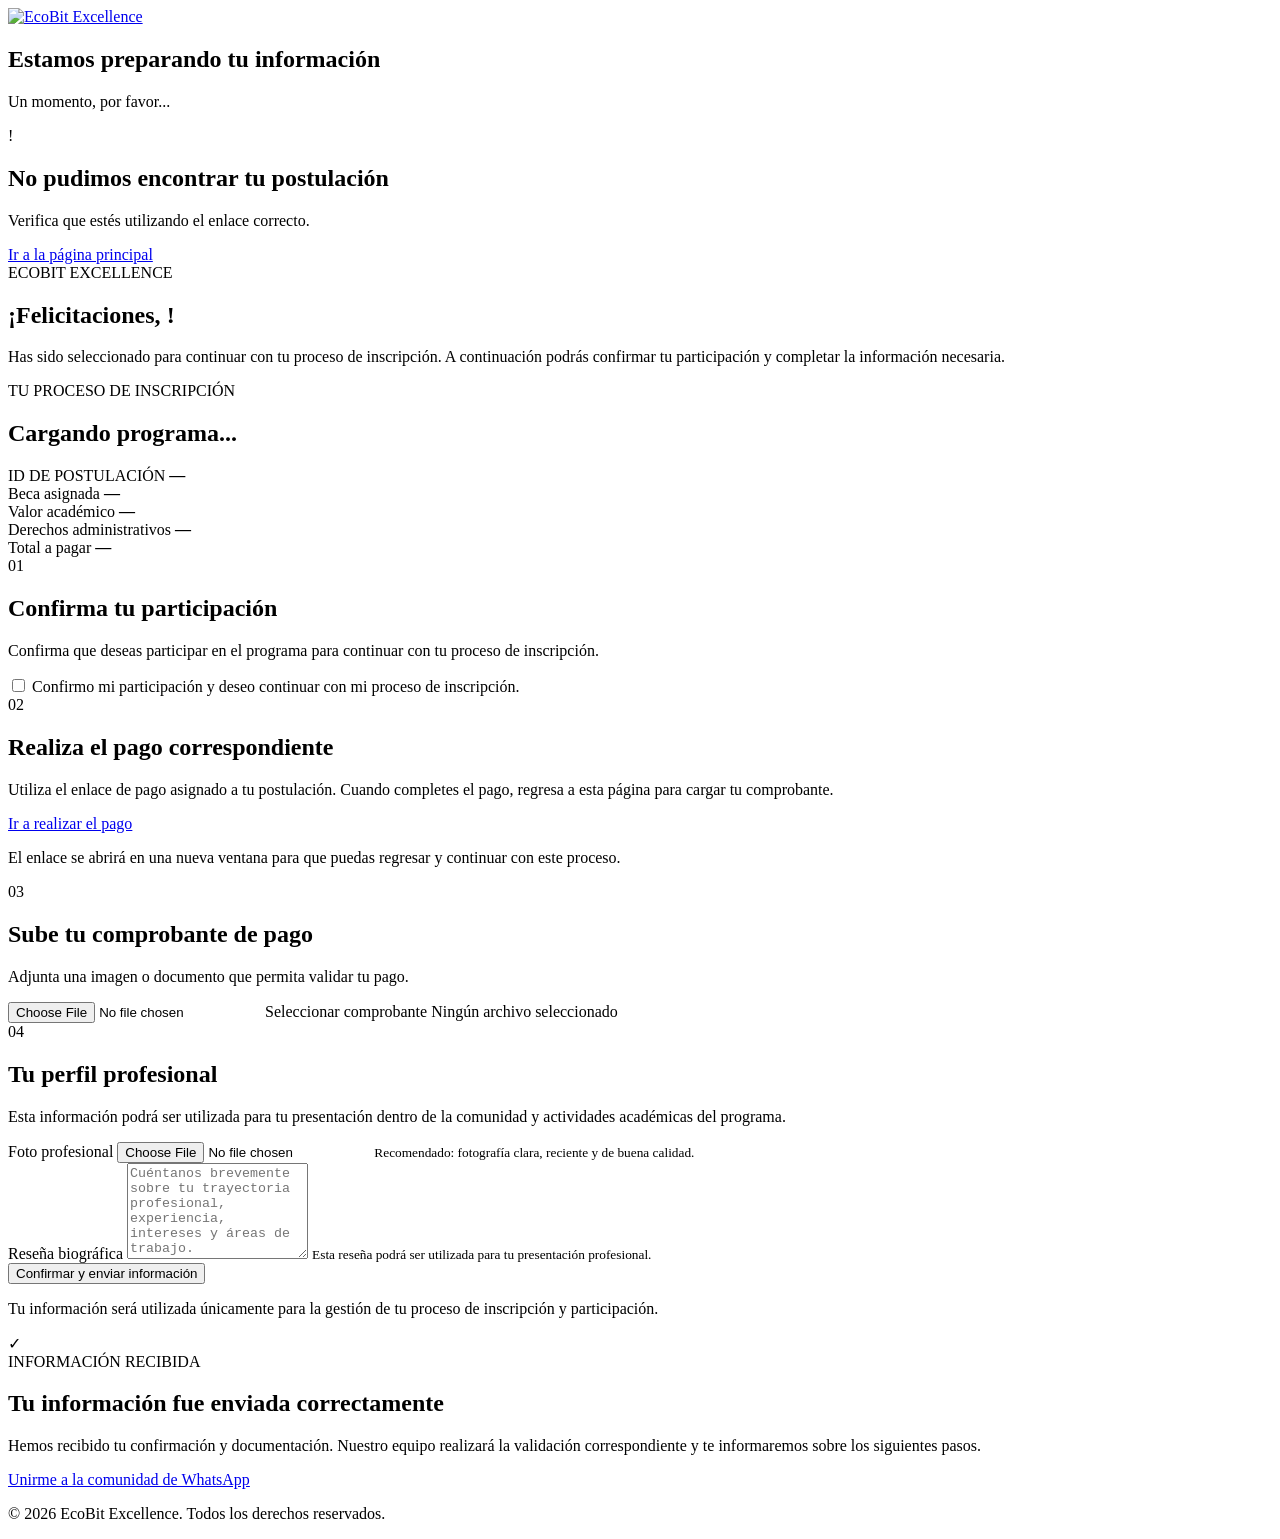
==== confirmar.html @ a83f8557 "Add files via upload" ====
<!DOCTYPE html>
<html lang="es">

<head>

  <meta charset="UTF-8">

  <meta
    name="viewport"
    content="width=device-width, initial-scale=1.0"
  >

  <title>
    Confirmación de participación | EcoBit Excellence
  </title>

  <meta
    name="description"
    content="Confirma tu participación y completa tu proceso de inscripción en EcoBit Excellence."
  >

  <!-- Fuente -->

  <link
    rel="preconnect"
    href="https://fonts.googleapis.com"
  >

  <link
    rel="preconnect"
    href="https://fonts.gstatic.com"
    crossorigin
  >

  <link
    href="https://fonts.googleapis.com/css2?family=Poppins:wght@400;500;600;700&display=swap"
    rel="stylesheet"
  >

  <!-- Estilos principales -->

  <link
    rel="stylesheet"
    href="styles.css"
  >

  <!-- Estilos específicos -->

  <link
    rel="stylesheet"
    href="confirmar.css"
  >

</head>


<body>


  <!-- =====================================================
       CONTENEDOR PRINCIPAL
       ===================================================== -->

  <main class="confirmation-page">


    <!-- ===================================================
         ENCABEZADO
         =================================================== -->

    <header class="confirmation-header">

      <a
        href="https://www.ecobit.eco"
        class="confirmation-logo"
        aria-label="EcoBit"
      >

        <img
          src="logo.png"
          alt="EcoBit Excellence"
        >

      </a>

    </header>


    <!-- ===================================================
         ESTADO DE CARGA
         =================================================== -->

    <section
      id="loadingState"
      class="confirmation-loading"
    >

      <div class="loading-spinner"></div>

      <h2>
        Estamos preparando tu información
      </h2>

      <p>
        Un momento, por favor...
      </p>

    </section>


    <!-- ===================================================
         ERROR
         =================================================== -->

    <section
      id="errorState"
      class="confirmation-error hidden"
    >

      <div class="confirmation-icon">
        !
      </div>

      <h1>
        No pudimos encontrar tu postulación
      </h1>

      <p id="errorMessage">
        Verifica que estés utilizando el enlace correcto.
      </p>

      <a
        href="index.html"
        class="primary-button"
      >
        Ir a la página principal
      </a>

    </section>


    <!-- ===================================================
         CONTENIDO PRINCIPAL
         =================================================== -->

    <section
      id="confirmationContent"
      class="confirmation-content hidden"
    >


      <!-- =================================================
           BIENVENIDA
           ================================================= -->

      <div class="confirmation-welcome">

        <span class="section-label">
          ECOBIT EXCELLENCE
        </span>

        <h1>
          ¡Felicitaciones,
          <span id="participantName"></span>!
        </h1>

        <p>
          Has sido seleccionado para continuar con tu proceso
          de inscripción. A continuación podrás confirmar tu
          participación y completar la información necesaria.
        </p>

      </div>


      <!-- =================================================
           RESUMEN DE POSTULACIÓN
           ================================================= -->

      <div class="application-summary">

        <div class="summary-header">

          <div>

            <span class="summary-label">
              TU PROCESO DE INSCRIPCIÓN
            </span>

            <h2 id="programName">
              Cargando programa...
            </h2>

          </div>

          <div class="application-id">

            <span>
              ID DE POSTULACIÓN
            </span>

            <strong id="applicationId">
              —
            </strong>

          </div>

        </div>


        <div class="summary-grid">


          <div class="summary-item">

            <span>
              Beca asignada
            </span>

            <strong id="scholarshipValue">
              —
            </strong>

          </div>


          <div class="summary-item">

            <span>
              Valor académico
            </span>

            <strong id="academicValue">
              —
            </strong>

          </div>


          <div class="summary-item">

            <span>
              Derechos administrativos
            </span>

            <strong id="administrativeValue">
              —
            </strong>

          </div>


          <div class="summary-item summary-total">

            <span>
              Total a pagar
            </span>

            <strong id="totalValue">
              —
            </strong>

          </div>


        </div>

      </div>


      <!-- =================================================
           FORMULARIO
           ================================================= -->

      <form
        id="confirmationForm"
        class="confirmation-form"
      >


        <!-- ===============================================
             PASO 1
             =============================================== -->

        <div class="form-section">

          <div class="form-section-number">
            01
          </div>

          <div class="form-section-content">

            <h2>
              Confirma tu participación
            </h2>

            <p>
              Confirma que deseas participar en el programa
              para continuar con tu proceso de inscripción.
            </p>


            <label
              class="confirmation-option"
            >

              <input
                type="checkbox"
                id="participationConfirmation"
                required
              >

              <span class="custom-checkbox"></span>

              <span>
                Confirmo mi participación y deseo continuar
                con mi proceso de inscripción.
              </span>

            </label>

          </div>

        </div>


        <!-- ===============================================
             PASO 2
             =============================================== -->

        <div class="form-section">

          <div class="form-section-number">
            02
          </div>

          <div class="form-section-content">

            <h2>
              Realiza el pago correspondiente
            </h2>

            <p>
              Utiliza el enlace de pago asignado a tu
              postulación. Cuando completes el pago,
              regresa a esta página para cargar tu comprobante.
            </p>


            <a
              id="paymentLink"
              href="#"
              target="_blank"
              rel="noopener noreferrer"
              class="payment-button"
            >

              Ir a realizar el pago

            </a>


            <p class="payment-note">

              El enlace se abrirá en una nueva ventana para
              que puedas regresar y continuar con este proceso.

            </p>

          </div>

        </div>


        <!-- ===============================================
             PASO 3
             =============================================== -->

        <div class="form-section">

          <div class="form-section-number">
            03
          </div>

          <div class="form-section-content">

            <h2>
              Sube tu comprobante de pago
            </h2>

            <p>
              Adjunta una imagen o documento que permita
              validar tu pago.
            </p>


            <div class="file-upload">

              <input
                type="file"
                id="paymentReceipt"
                accept="image/*,.pdf"
                required
              >

              <label
                for="paymentReceipt"
                class="file-upload-label"
              >

                <span class="file-upload-title">
                  Seleccionar comprobante
                </span>

                <span
                  id="paymentReceiptName"
                  class="file-upload-name"
                >
                  Ningún archivo seleccionado
                </span>

              </label>

            </div>

          </div>

        </div>


        <!-- ===============================================
             PASO 4
             =============================================== -->

        <div class="form-section">

          <div class="form-section-number">
            04
          </div>

          <div class="form-section-content">

            <h2>
              Tu perfil profesional
            </h2>

            <p>
              Esta información podrá ser utilizada para tu
              presentación dentro de la comunidad y actividades
              académicas del programa.
            </p>


            <div class="form-field">

              <label
                for="professionalPhoto"
              >
                Foto profesional
              </label>

              <input
                type="file"
                id="professionalPhoto"
                accept="image/*"
                required
              >

              <small>
                Recomendado: fotografía clara, reciente y de
                buena calidad.
              </small>

              <span
                id="professionalPhotoName"
                class="selected-file-name"
              ></span>

            </div>


            <div class="form-field">

              <label
                for="biography"
              >
                Reseña biográfica
              </label>

              <textarea
                id="biography"
                rows="6"
                required
                placeholder="Cuéntanos brevemente sobre tu trayectoria profesional, experiencia, intereses y áreas de trabajo."
              ></textarea>

              <small>
                Esta reseña podrá ser utilizada para tu
                presentación profesional.
              </small>

            </div>

          </div>

        </div>


        <!-- ===============================================
             ENVÍO
             =============================================== -->

        <div class="form-submit-container">

          <button
            type="submit"
            id="submitConfirmation"
            class="submit-confirmation-button"
          >

            Confirmar y enviar información

          </button>

          <p class="privacy-note">

            Tu información será utilizada únicamente para la
            gestión de tu proceso de inscripción y participación.

          </p>

        </div>


      </form>


    </section>


    <!-- ===================================================
         ÉXITO
         =================================================== -->

    <section
      id="successState"
      class="confirmation-success hidden"
    >

      <div class="success-icon">
        ✓
      </div>

      <span class="section-label">
        INFORMACIÓN RECIBIDA
      </span>

      <h1>
        Tu información fue enviada correctamente
      </h1>

      <p>
        Hemos recibido tu confirmación y documentación.
        Nuestro equipo realizará la validación correspondiente
        y te informaremos sobre los siguientes pasos.
      </p>

      <a
        href="https://chat.whatsapp.com/CbS6ZKrlASS0Yu7sxiPpBR"
        target="_blank"
        rel="noopener noreferrer"
        class="primary-button"
      >

        Unirme a la comunidad de WhatsApp

      </a>

    </section>


    <!-- ===================================================
         FOOTER
         =================================================== -->

    <footer class="confirmation-footer">

      <p>
        © 2026 EcoBit Excellence.
        Todos los derechos reservados.
      </p>

    </footer>


  </main>


  <!-- =====================================================
       JAVASCRIPT
       ===================================================== -->

  <script
    src="confirmacion.js"
  ></script>


</body>

</html>
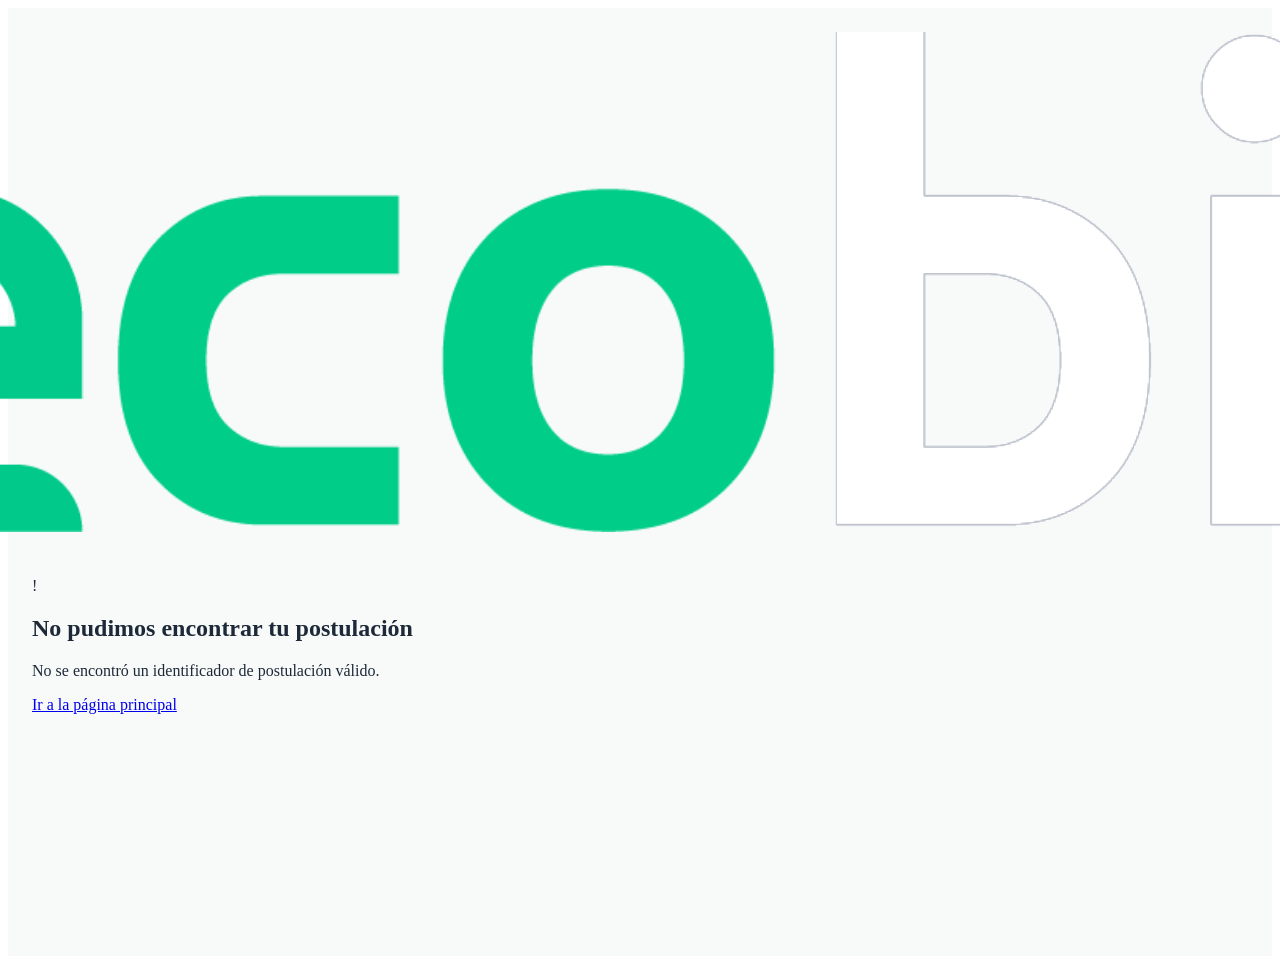
==== commit 8c95cd1e: "Add files via upload" ====
--- a/confirmar.html
+++ b/confirmar.html
@@ -2,6 +2,10 @@
 <html lang="es">
 
 <head>
+
+  <!-- =====================================================
+       CONFIGURACIÓN BÁSICA
+       ===================================================== -->
 
   <meta charset="UTF-8">
 
@@ -10,16 +14,19 @@
     content="width=device-width, initial-scale=1.0"
   >
 
-  <title>
-    Confirmación de participación | EcoBit Excellence
-  </title>
-
   <meta
     name="description"
-    content="Confirma tu participación y completa tu proceso de inscripción en EcoBit Excellence."
+    content="Confirmación de participación e inscripción en EcoBit Excellence."
   >
 
-  <!-- Fuente -->
+  <title>
+    Confirmación de inscripción | EcoBit Excellence
+  </title>
+
+
+  <!-- =====================================================
+       TIPOGRAFÍA
+       ===================================================== -->
 
   <link
     rel="preconnect"
@@ -33,22 +40,18 @@
   >
 
   <link
-    href="https://fonts.googleapis.com/css2?family=Poppins:wght@400;500;600;700&display=swap"
+    href="https://fonts.googleapis.com/css2?family=Poppins:wght@300;400;500;600;700&display=swap"
     rel="stylesheet"
   >
 
-  <!-- Estilos principales -->
+
+  <!-- =====================================================
+       CSS
+       ===================================================== -->
 
   <link
     rel="stylesheet"
-    href="styles.css"
-  >
-
-  <!-- Estilos específicos -->
-
-  <link
-    rel="stylesheet"
-    href="confirmar.css"
+    href="css/confirmar.css"
   >
 
 </head>
@@ -65,25 +68,27 @@
 
 
     <!-- ===================================================
-         ENCABEZADO
+         HEADER
          =================================================== -->
 
     <header class="confirmation-header">
 
       <a
         href="https://www.ecobit.eco"
-        class="confirmation-logo"
-        aria-label="EcoBit"
+        class="brand"
+        aria-label="EcoBit Excellence"
       >
 
         <img
-          src="logo.png"
+          src="assets/logo.png"
           alt="EcoBit Excellence"
+          class="brand-logo"
         >
 
       </a>
 
     </header>
+
 
 
     <!-- ===================================================
@@ -92,14 +97,14 @@
 
     <section
       id="loadingState"
-      class="confirmation-loading"
+      class="state-container loading-state"
     >
 
-      <div class="loading-spinner"></div>
-
-      <h2>
+      <div class="loader"></div>
+
+      <h1>
         Estamos preparando tu información
-      </h2>
+      </h1>
 
       <p>
         Un momento, por favor...
@@ -108,16 +113,17 @@
     </section>
 
 
+
     <!-- ===================================================
-         ERROR
+         ESTADO DE ERROR
          =================================================== -->
 
     <section
       id="errorState"
-      class="confirmation-error hidden"
+      class="state-container error-state hidden"
     >
 
-      <div class="confirmation-icon">
+      <div class="state-icon">
         !
       </div>
 
@@ -131,12 +137,13 @@
 
       <a
         href="index.html"
-        class="primary-button"
+        class="secondary-button"
       >
         Ir a la página principal
       </a>
 
     </section>
+
 
 
     <!-- ===================================================
@@ -149,19 +156,19 @@
     >
 
 
-      <!-- =================================================
-           BIENVENIDA
-           ================================================= -->
-
-      <div class="confirmation-welcome">
-
-        <span class="section-label">
+      <!-- ===============================================
+           INTRODUCCIÓN
+           =============================================== -->
+
+      <div class="confirmation-intro">
+
+        <span class="eyebrow">
           ECOBIT EXCELLENCE
         </span>
 
         <h1>
           ¡Felicitaciones,
-          <span id="participantName"></span>!
+          <span id="participantName">participante</span>!
         </h1>
 
         <p>
@@ -173,17 +180,25 @@
       </div>
 
 
-      <!-- =================================================
-           RESUMEN DE POSTULACIÓN
-           ================================================= -->
-
-      <div class="application-summary">
-
-        <div class="summary-header">
-
-          <div>
-
-            <span class="summary-label">
+
+      <!-- ===============================================
+           CONTENEDOR DE DOS COLUMNAS
+           =============================================== -->
+
+      <div class="confirmation-layout">
+
+
+        <!-- =============================================
+             COLUMNA IZQUIERDA
+             RESUMEN
+             ============================================= -->
+
+        <aside class="application-summary">
+
+
+          <div class="summary-header">
+
+            <span class="eyebrow">
               TU PROCESO DE INSCRIPCIÓN
             </span>
 
@@ -193,157 +208,95 @@
 
           </div>
 
-          <div class="application-id">
-
-            <span>
-              ID DE POSTULACIÓN
-            </span>
-
-            <strong id="applicationId">
-              —
-            </strong>
+
+          <!-- ===========================================
+               INFORMACIÓN DE POSTULACIÓN
+               =========================================== -->
+
+          <div class="summary-card">
+
+
+            <div class="summary-row">
+
+              <span>
+                ID DE POSTULACIÓN
+              </span>
+
+              <strong id="applicationId">
+                —
+              </strong>
+
+            </div>
+
+
+            <div class="summary-row">
+
+              <span>
+                Beca asignada
+              </span>
+
+              <strong id="scholarshipValue">
+                —
+              </strong>
+
+            </div>
+
+
+            <div class="summary-row">
+
+              <span>
+                Valor académico
+              </span>
+
+              <strong id="academicValue">
+                —
+              </strong>
+
+            </div>
+
+
+            <div class="summary-row">
+
+              <span>
+                Derechos administrativos
+              </span>
+
+              <strong id="administrativeValue">
+                —
+              </strong>
+
+            </div>
+
+
+            <div class="summary-divider"></div>
+
+
+            <div class="summary-total">
+
+              <span>
+                Total a pagar
+              </span>
+
+              <strong id="totalValue">
+                —
+              </strong>
+
+            </div>
+
 
           </div>
 
-        </div>
-
-
-        <div class="summary-grid">
-
-
-          <div class="summary-item">
-
-            <span>
-              Beca asignada
-            </span>
-
-            <strong id="scholarshipValue">
-              —
-            </strong>
-
-          </div>
-
-
-          <div class="summary-item">
-
-            <span>
-              Valor académico
-            </span>
-
-            <strong id="academicValue">
-              —
-            </strong>
-
-          </div>
-
-
-          <div class="summary-item">
-
-            <span>
-              Derechos administrativos
-            </span>
-
-            <strong id="administrativeValue">
-              —
-            </strong>
-
-          </div>
-
-
-          <div class="summary-item summary-total">
-
-            <span>
-              Total a pagar
-            </span>
-
-            <strong id="totalValue">
-              —
-            </strong>
-
-          </div>
-
-
-        </div>
-
-      </div>
-
-
-      <!-- =================================================
-           FORMULARIO
-           ================================================= -->
-
-      <form
-        id="confirmationForm"
-        class="confirmation-form"
-      >
-
-
-        <!-- ===============================================
-             PASO 1
-             =============================================== -->
-
-        <div class="form-section">
-
-          <div class="form-section-number">
-            01
-          </div>
-
-          <div class="form-section-content">
-
-            <h2>
-              Confirma tu participación
-            </h2>
+
+
+          <!-- ===========================================
+               BOTÓN DE PAGO
+               =========================================== -->
+
+          <div class="payment-section">
 
             <p>
-              Confirma que deseas participar en el programa
-              para continuar con tu proceso de inscripción.
-            </p>
-
-
-            <label
-              class="confirmation-option"
-            >
-
-              <input
-                type="checkbox"
-                id="participationConfirmation"
-                required
-              >
-
-              <span class="custom-checkbox"></span>
-
-              <span>
-                Confirmo mi participación y deseo continuar
-                con mi proceso de inscripción.
-              </span>
-
-            </label>
-
-          </div>
-
-        </div>
-
-
-        <!-- ===============================================
-             PASO 2
-             =============================================== -->
-
-        <div class="form-section">
-
-          <div class="form-section-number">
-            02
-          </div>
-
-          <div class="form-section-content">
-
-            <h2>
-              Realiza el pago correspondiente
-            </h2>
-
-            <p>
-              Utiliza el enlace de pago asignado a tu
-              postulación. Cuando completes el pago,
-              regresa a esta página para cargar tu comprobante.
+              Para continuar con tu inscripción, realiza el pago
+              correspondiente a través del enlace seguro.
             </p>
 
 
@@ -355,254 +308,398 @@
               class="payment-button"
             >
 
-              Ir a realizar el pago
+              Realizar pago
+
+              <span>
+                →
+              </span>
 
             </a>
 
 
-            <p class="payment-note">
-
-              El enlace se abrirá en una nueva ventana para
-              que puedas regresar y continuar con este proceso.
-
+            <small>
+              Después de realizar el pago, regresa a esta página
+              para adjuntar tu comprobante.
+            </small>
+
+          </div>
+
+
+        </aside>
+
+
+
+        <!-- =============================================
+             COLUMNA DERECHA
+             FORMULARIO
+             ============================================= -->
+
+        <section class="confirmation-form-container">
+
+
+          <div class="form-header">
+
+            <span class="eyebrow">
+              CONFIRMACIÓN DE PARTICIPACIÓN
+            </span>
+
+            <h2>
+              Completa tu inscripción
+            </h2>
+
+            <p>
+              Confirma tu participación y proporciona la
+              información necesaria para completar tu registro.
             </p>
 
           </div>
 
-        </div>
-
-
-        <!-- ===============================================
-             PASO 3
-             =============================================== -->
-
-        <div class="form-section">
-
-          <div class="form-section-number">
-            03
-          </div>
-
-          <div class="form-section-content">
-
-            <h2>
-              Sube tu comprobante de pago
-            </h2>
-
-            <p>
-              Adjunta una imagen o documento que permita
-              validar tu pago.
-            </p>
-
-
-            <div class="file-upload">
-
-              <input
-                type="file"
-                id="paymentReceipt"
-                accept="image/*,.pdf"
-                required
-              >
+
+
+          <!-- ===========================================
+               FORMULARIO
+               =========================================== -->
+
+          <form
+            id="confirmationForm"
+            class="confirmation-form"
+          >
+
+
+            <!-- =========================================
+                 CONFIRMACIÓN
+                 ========================================= -->
+
+            <div class="form-section">
+
+              <h3>
+                01. Confirma tu participación
+              </h3>
+
+
+              <label class="checkbox-container">
+
+                <input
+                  type="checkbox"
+                  id="participationConfirmation"
+                  required
+                >
+
+                <span class="checkbox-text">
+
+                  Confirmo mi participación en el programa
+                  seleccionado y acepto continuar con el proceso
+                  de inscripción.
+
+                </span>
+
+              </label>
+
+            </div>
+
+
+
+            <!-- =========================================
+                 COMPROBANTE
+                 ========================================= -->
+
+            <div class="form-section">
+
+              <h3>
+                02. Adjunta tu comprobante de pago
+              </h3>
+
+              <p class="field-description">
+
+                Sube una imagen o documento que permita verificar
+                tu pago.
+
+              </p>
+
 
               <label
                 for="paymentReceipt"
-                class="file-upload-label"
+                class="upload-area"
               >
 
-                <span class="file-upload-title">
-                  Seleccionar comprobante
-                </span>
-
-                <span
-                  id="paymentReceiptName"
-                  class="file-upload-name"
+                <input
+                  type="file"
+                  id="paymentReceipt"
+                  name="paymentReceipt"
+                  accept=".jpg,.jpeg,.png,.pdf"
+                  hidden
+                  required
                 >
-                  Ningún archivo seleccionado
-                </span>
+
+
+                <div class="upload-icon">
+                  ↑
+                </div>
+
+
+                <div class="upload-text">
+
+                  <strong>
+                    Seleccionar comprobante
+                  </strong>
+
+                  <span>
+                    JPG, PNG o PDF · Máximo 5 MB
+                  </span>
+
+                </div>
 
               </label>
 
-            </div>
-
-          </div>
-
-        </div>
-
-
-        <!-- ===============================================
-             PASO 4
-             =============================================== -->
-
-        <div class="form-section">
-
-          <div class="form-section-number">
-            04
-          </div>
-
-          <div class="form-section-content">
-
-            <h2>
-              Tu perfil profesional
-            </h2>
-
-            <p>
-              Esta información podrá ser utilizada para tu
-              presentación dentro de la comunidad y actividades
-              académicas del programa.
-            </p>
-
-
-            <div class="form-field">
+
+              <div
+                id="paymentReceiptName"
+                class="selected-file"
+              >
+                Ningún archivo seleccionado
+              </div>
+
+
+            </div>
+
+
+
+            <!-- =========================================
+                 FOTO PROFESIONAL
+                 ========================================= -->
+
+            <div class="form-section">
+
+              <h3>
+                03. Tu foto profesional
+              </h3>
+
+              <p class="field-description">
+
+                Esta fotografía podrá ser utilizada para fines
+                académicos, institucionales y de presentación
+                dentro de la comunidad EcoBit Excellence.
+
+              </p>
+
 
               <label
                 for="professionalPhoto"
+                class="upload-area"
               >
-                Foto profesional
+
+                <input
+                  type="file"
+                  id="professionalPhoto"
+                  name="professionalPhoto"
+                  accept=".jpg,.jpeg,.png"
+                  hidden
+                  required
+                >
+
+
+                <div class="upload-icon">
+                  ↑
+                </div>
+
+
+                <div class="upload-text">
+
+                  <strong>
+                    Seleccionar fotografía
+                  </strong>
+
+                  <span>
+                    JPG o PNG · Máximo 5 MB
+                  </span>
+
+                </div>
+
               </label>
 
-              <input
-                type="file"
-                id="professionalPhoto"
-                accept="image/*"
-                required
+
+              <div
+                id="professionalPhotoName"
+                class="selected-file"
               >
-
-              <small>
-                Recomendado: fotografía clara, reciente y de
-                buena calidad.
-              </small>
-
-              <span
-                id="professionalPhotoName"
-                class="selected-file-name"
-              ></span>
-
-            </div>
-
-
-            <div class="form-field">
-
-              <label
-                for="biography"
-              >
-                Reseña biográfica
-              </label>
+                Ningún archivo seleccionado
+              </div>
+
+
+            </div>
+
+
+
+            <!-- =========================================
+                 RESEÑA BIOGRÁFICA
+                 ========================================= -->
+
+            <div class="form-section">
+
+              <h3>
+                04. Reseña profesional
+              </h3>
+
+              <p class="field-description">
+
+                Cuéntanos brevemente sobre tu experiencia,
+                profesión, organización o área de especialización.
+
+              </p>
+
 
               <textarea
                 id="biography"
+                name="biography"
                 rows="6"
+                maxlength="1000"
+                placeholder="Escribe una breve reseña profesional sobre ti..."
                 required
-                placeholder="Cuéntanos brevemente sobre tu trayectoria profesional, experiencia, intereses y áreas de trabajo."
               ></textarea>
 
-              <small>
-                Esta reseña podrá ser utilizada para tu
-                presentación profesional.
-              </small>
-
-            </div>
-
-          </div>
-
-        </div>
-
-
-        <!-- ===============================================
-             ENVÍO
-             =============================================== -->
-
-        <div class="form-submit-container">
-
-          <button
-            type="submit"
-            id="submitConfirmation"
-            class="submit-confirmation-button"
-          >
-
-            Confirmar y enviar información
-
-          </button>
-
-          <p class="privacy-note">
-
-            Tu información será utilizada únicamente para la
-            gestión de tu proceso de inscripción y participación.
-
-          </p>
-
-        </div>
-
-
-      </form>
+
+              <div class="field-note">
+
+                Máximo 1,000 caracteres.
+
+              </div>
+
+            </div>
+
+
+
+            <!-- =========================================
+                 INFORMACIÓN FINAL
+                 ========================================= -->
+
+            <div class="form-notice">
+
+              <strong>
+                Importante:
+              </strong>
+
+              Tu inscripción será revisada por el equipo de
+              EcoBit Excellence. La validación del pago y de la
+              información proporcionada permitirá completar tu
+              proceso de inscripción.
+
+            </div>
+
+
+
+            <!-- =========================================
+                 BOTÓN
+                 ========================================= -->
+
+            <button
+              type="submit"
+              id="submitConfirmation"
+              class="submit-button"
+            >
+
+              Confirmar y enviar información
+
+              <span>
+                →
+              </span>
+
+            </button>
+
+
+          </form>
+
+
+        </section>
+
+
+      </div>
 
 
     </section>
 
 
+
     <!-- ===================================================
-         ÉXITO
+         ESTADO DE ÉXITO
          =================================================== -->
 
     <section
       id="successState"
-      class="confirmation-success hidden"
+      class="state-container success-state hidden"
     >
 
       <div class="success-icon">
         ✓
       </div>
 
-      <span class="section-label">
-        INFORMACIÓN RECIBIDA
+
+      <span class="eyebrow">
+        INFORMACIÓN ENVIADA
       </span>
 
+
       <h1>
-        Tu información fue enviada correctamente
+        ¡Tu información fue registrada correctamente!
       </h1>
 
+
       <p>
-        Hemos recibido tu confirmación y documentación.
-        Nuestro equipo realizará la validación correspondiente
-        y te informaremos sobre los siguientes pasos.
+        Hemos recibido la confirmación de tu participación y la
+        documentación proporcionada. Nuestro equipo revisará la
+        información para continuar con tu proceso de inscripción.
       </p>
 
+
+      <div class="success-card">
+
+        <strong>
+          ¿Qué sigue ahora?
+        </strong>
+
+        <p>
+          Recibirás las siguientes indicaciones y novedades a través
+          de los canales oficiales de EcoBit Excellence.
+        </p>
+
+      </div>
+
+
       <a
-        href="https://chat.whatsapp.com/CbS6ZKrlASS0Yu7sxiPpBR"
+        href="https://chat.whatsapp.com/BKxMxBVq8MGIRpz6i7xURI"
         target="_blank"
         rel="noopener noreferrer"
-        class="primary-button"
+        class="whatsapp-button"
       >
 
         Unirme a la comunidad de WhatsApp
 
+        <span>
+          →
+        </span>
+
       </a>
 
+
+      <a
+        href="https://www.ecobit.eco"
+        class="back-home"
+      >
+        Volver a EcoBit
+      </a>
+
+
     </section>
 
 
-    <!-- ===================================================
-         FOOTER
-         =================================================== -->
-
-    <footer class="confirmation-footer">
-
-      <p>
-        © 2026 EcoBit Excellence.
-        Todos los derechos reservados.
-      </p>
-
-    </footer>
-
-
   </main>
+
 
 
   <!-- =====================================================
        JAVASCRIPT
        ===================================================== -->
 
-  <script
-    src="confirmacion.js"
-  ></script>
+  <script src="js/confirmar.js"></script>
 
 
 </body>
--- a/css/confirmar.css
+++ b/css/confirmar.css
@@ -0,0 +1,1426 @@
+/* =========================================================
+   CONFIRMACIÓN DE PARTICIPACIÓN
+   ========================================================= */
+
+
+/* =========================================================
+   VARIABLES
+   ========================================================= */
+
+:root {
+
+  --confirmation-primary: #0b6b4f;
+  --confirmation-primary-dark: #07503b;
+
+  --confirmation-text: #1d2939;
+  --confirmation-text-light: #667085;
+
+  --confirmation-border: #e4e7ec;
+
+  --confirmation-background: #f7faf8;
+
+  --confirmation-white: #ffffff;
+
+  --confirmation-success: #16a34a;
+
+}
+
+
+/* =========================================================
+   CONFIGURACIÓN GENERAL
+   ========================================================= */
+
+.confirmation-page {
+
+  min-height: 100vh;
+
+  background:
+    var(--confirmation-background);
+
+  color:
+    var(--confirmation-text);
+
+  padding:
+    24px;
+
+}
+
+
+/* =========================================================
+   HEADER
+   ========================================================= */
+
+.confirmation-header {
+
+  width: 100%;
+
+  max-width: 980px;
+
+  margin:
+    0 auto 40px;
+
+  display:
+    flex;
+
+  align-items:
+    center;
+
+  justify-content:
+    center;
+
+}
+
+
+.confirmation-logo {
+
+  display:
+    inline-flex;
+
+  align-items:
+    center;
+
+  justify-content:
+    center;
+
+}
+
+
+.confirmation-logo img {
+
+  width: 170px;
+
+  height: auto;
+
+  display:
+    block;
+
+}
+
+
+/* =========================================================
+   ESTADO DE CARGA
+   ========================================================= */
+
+.confirmation-loading {
+
+  width: 100%;
+
+  max-width: 560px;
+
+  margin:
+    80px auto;
+
+  padding:
+    50px 30px;
+
+  background:
+    var(--confirmation-white);
+
+  border:
+    1px solid
+    var(--confirmation-border);
+
+  border-radius:
+    24px;
+
+  text-align:
+    center;
+
+  box-shadow:
+    0 20px 60px
+    rgba(16, 24, 40, 0.08);
+
+}
+
+
+.confirmation-loading h2 {
+
+  margin:
+    24px 0 8px;
+
+  font-size:
+    1.3rem;
+
+}
+
+
+.confirmation-loading p {
+
+  margin: 0;
+
+  color:
+    var(--confirmation-text-light);
+
+}
+
+
+.loading-spinner {
+
+  width: 42px;
+
+  height: 42px;
+
+  margin:
+    0 auto;
+
+  border:
+    4px solid #e8efec;
+
+  border-top-color:
+    var(--confirmation-primary);
+
+  border-radius:
+    50%;
+
+  animation:
+    spin 0.8s linear infinite;
+
+}
+
+
+@keyframes spin {
+
+  to {
+
+    transform:
+      rotate(360deg);
+
+  }
+
+}
+
+
+/* =========================================================
+   UTILIDAD
+   ========================================================= */
+
+.hidden {
+
+  display:
+    none !important;
+
+}
+
+
+/* =========================================================
+   CONTENIDO PRINCIPAL
+   ========================================================= */
+
+.confirmation-content {
+
+  width: 100%;
+
+  max-width: 980px;
+
+  margin:
+    0 auto;
+
+}
+
+
+/* =========================================================
+   BIENVENIDA
+   ========================================================= */
+
+.confirmation-welcome {
+
+  text-align:
+    center;
+
+  max-width:
+    760px;
+
+  margin:
+    0 auto 42px;
+
+}
+
+
+.section-label {
+
+  display:
+    inline-block;
+
+  margin-bottom:
+    14px;
+
+  font-size:
+    0.72rem;
+
+  font-weight:
+    700;
+
+  letter-spacing:
+    0.12em;
+
+  color:
+    var(--confirmation-primary);
+
+}
+
+
+.confirmation-welcome h1 {
+
+  margin:
+    0 0 16px;
+
+  font-size:
+    clamp(2rem, 5vw, 3.2rem);
+
+  line-height:
+    1.15;
+
+  letter-spacing:
+    -0.03em;
+
+}
+
+
+.confirmation-welcome h1 span {
+
+  color:
+    var(--confirmation-primary);
+
+}
+
+
+.confirmation-welcome p {
+
+  margin: 0;
+
+  color:
+    var(--confirmation-text-light);
+
+  font-size:
+    1rem;
+
+  line-height:
+    1.7;
+
+}
+
+
+/* =========================================================
+   RESUMEN DE POSTULACIÓN
+   ========================================================= */
+
+.application-summary {
+
+  background:
+    var(--confirmation-white);
+
+  border:
+    1px solid
+    var(--confirmation-border);
+
+  border-radius:
+    22px;
+
+  padding:
+    32px;
+
+  margin-bottom:
+    24px;
+
+  box-shadow:
+    0 15px 40px
+    rgba(16, 24, 40, 0.05);
+
+}
+
+
+.summary-header {
+
+  display:
+    flex;
+
+  align-items:
+    flex-start;
+
+  justify-content:
+    space-between;
+
+  gap:
+    24px;
+
+  padding-bottom:
+    28px;
+
+  border-bottom:
+    1px solid
+    var(--confirmation-border);
+
+}
+
+
+.summary-label {
+
+  display:
+    block;
+
+  margin-bottom:
+    8px;
+
+  font-size:
+    0.72rem;
+
+  font-weight:
+    700;
+
+  letter-spacing:
+    0.08em;
+
+  color:
+    var(--confirmation-text-light);
+
+}
+
+
+.summary-header h2 {
+
+  margin: 0;
+
+  font-size:
+    1.35rem;
+
+  line-height:
+    1.4;
+
+}
+
+
+.application-id {
+
+  flex-shrink:
+    0;
+
+  padding:
+    12px 16px;
+
+  background:
+    #f0f7f4;
+
+  border-radius:
+    12px;
+
+  text-align:
+    right;
+
+}
+
+
+.application-id span {
+
+  display:
+    block;
+
+  font-size:
+    0.65rem;
+
+  font-weight:
+    700;
+
+  letter-spacing:
+    0.08em;
+
+  color:
+    var(--confirmation-text-light);
+
+}
+
+
+.application-id strong {
+
+  display:
+    block;
+
+  margin-top:
+    4px;
+
+  color:
+    var(--confirmation-primary);
+
+  font-size:
+    0.95rem;
+
+}
+
+
+/* =========================================================
+   GRID DEL RESUMEN
+   ========================================================= */
+
+.summary-grid {
+
+  display:
+    grid;
+
+  grid-template-columns:
+    repeat(4, 1fr);
+
+  gap:
+    16px;
+
+  padding-top:
+    26px;
+
+}
+
+
+.summary-item {
+
+  padding:
+    18px;
+
+  border-radius:
+    14px;
+
+  background:
+    #fafcfb;
+
+  border:
+    1px solid #eef2f0;
+
+}
+
+
+.summary-item span {
+
+  display:
+    block;
+
+  margin-bottom:
+    8px;
+
+  font-size:
+    0.75rem;
+
+  color:
+    var(--confirmation-text-light);
+
+}
+
+
+.summary-item strong {
+
+  display:
+    block;
+
+  font-size:
+    1.05rem;
+
+}
+
+
+.summary-total {
+
+  background:
+    #edf8f2;
+
+  border-color:
+    #d7eee1;
+
+}
+
+
+.summary-total strong {
+
+  color:
+    var(--confirmation-primary);
+
+  font-size:
+    1.2rem;
+
+}
+
+
+/* =========================================================
+   FORMULARIO
+   ========================================================= */
+
+.confirmation-form {
+
+  display:
+    flex;
+
+  flex-direction:
+    column;
+
+  gap:
+    20px;
+
+}
+
+
+.form-section {
+
+  display:
+    grid;
+
+  grid-template-columns:
+    72px 1fr;
+
+  gap:
+    24px;
+
+  padding:
+    32px;
+
+  background:
+    var(--confirmation-white);
+
+  border:
+    1px solid
+    var(--confirmation-border);
+
+  border-radius:
+    22px;
+
+}
+
+
+.form-section-number {
+
+  width:
+    52px;
+
+  height:
+    52px;
+
+  display:
+    flex;
+
+  align-items:
+    center;
+
+  justify-content:
+    center;
+
+  border-radius:
+    50%;
+
+  background:
+    #edf8f2;
+
+  color:
+    var(--confirmation-primary);
+
+  font-weight:
+    700;
+
+  font-size:
+    0.85rem;
+
+}
+
+
+.form-section-content h2 {
+
+  margin:
+    4px 0 10px;
+
+  font-size:
+    1.3rem;
+
+}
+
+
+.form-section-content > p {
+
+  margin:
+    0 0 24px;
+
+  color:
+    var(--confirmation-text-light);
+
+  line-height:
+    1.7;
+
+}
+
+
+/* =========================================================
+   CONFIRMACIÓN
+   ========================================================= */
+
+.confirmation-option {
+
+  display:
+    flex;
+
+  align-items:
+    flex-start;
+
+  gap:
+    14px;
+
+  padding:
+    18px;
+
+  border:
+    1px solid
+    var(--confirmation-border);
+
+  border-radius:
+    14px;
+
+  cursor:
+    pointer;
+
+  transition:
+    0.2s ease;
+
+}
+
+
+.confirmation-option:hover {
+
+  border-color:
+    var(--confirmation-primary);
+
+  background:
+    #f9fcfa;
+
+}
+
+
+.confirmation-option input {
+
+  width:
+    18px;
+
+  height:
+    18px;
+
+  margin-top:
+    2px;
+
+  accent-color:
+    var(--confirmation-primary);
+
+}
+
+
+/* =========================================================
+   BOTÓN DE PAGO
+   ========================================================= */
+
+.payment-button {
+
+  display:
+    inline-flex;
+
+  align-items:
+    center;
+
+  justify-content:
+    center;
+
+  min-height:
+    52px;
+
+  padding:
+    0 24px;
+
+  background:
+    var(--confirmation-primary);
+
+  color:
+    white;
+
+  text-decoration:
+    none;
+
+  font-weight:
+    600;
+
+  border-radius:
+    12px;
+
+  transition:
+    0.2s ease;
+
+}
+
+
+.payment-button:hover {
+
+  background:
+    var(--confirmation-primary-dark);
+
+  transform:
+    translateY(-1px);
+
+}
+
+
+.payment-note {
+
+  margin-top:
+    14px !important;
+
+  font-size:
+    0.8rem;
+
+  color:
+    var(--confirmation-text-light);
+
+}
+
+
+/* =========================================================
+   SUBIDA DE ARCHIVOS
+   ========================================================= */
+
+.file-upload input[type="file"] {
+
+  display:
+    none;
+
+}
+
+
+.file-upload-label {
+
+  display:
+    flex;
+
+  flex-direction:
+    column;
+
+  align-items:
+    center;
+
+  justify-content:
+    center;
+
+  gap:
+    8px;
+
+  min-height:
+    150px;
+
+  padding:
+    24px;
+
+  border:
+    2px dashed #cfd8d4;
+
+  border-radius:
+    16px;
+
+  cursor:
+    pointer;
+
+  text-align:
+    center;
+
+  transition:
+    0.2s ease;
+
+}
+
+
+.file-upload-label:hover {
+
+  border-color:
+    var(--confirmation-primary);
+
+  background:
+    #f8fcfa;
+
+}
+
+
+.file-upload-title {
+
+  font-weight:
+    600;
+
+  color:
+    var(--confirmation-primary);
+
+}
+
+
+.file-upload-name {
+
+  font-size:
+    0.8rem;
+
+  color:
+    var(--confirmation-text-light);
+
+  word-break:
+    break-word;
+
+}
+
+
+/* =========================================================
+   CAMPOS
+   ========================================================= */
+
+.form-field {
+
+  margin-top:
+    24px;
+
+}
+
+
+.form-field label {
+
+  display:
+    block;
+
+  margin-bottom:
+    10px;
+
+  font-weight:
+    600;
+
+}
+
+
+.form-field input[type="file"] {
+
+  width:
+    100%;
+
+  padding:
+    14px;
+
+  border:
+    1px solid
+    var(--confirmation-border);
+
+  border-radius:
+    10px;
+
+  background:
+    #fafcfb;
+
+}
+
+
+.form-field textarea {
+
+  width:
+    100%;
+
+  resize:
+    vertical;
+
+  padding:
+    14px;
+
+  border:
+    1px solid
+    var(--confirmation-border);
+
+  border-radius:
+    12px;
+
+  outline:
+    none;
+
+  font-family:
+    inherit;
+
+  font-size:
+    0.95rem;
+
+  line-height:
+    1.6;
+
+  transition:
+    0.2s ease;
+
+}
+
+
+.form-field textarea:focus {
+
+  border-color:
+    var(--confirmation-primary);
+
+  box-shadow:
+    0 0 0 4px
+    rgba(11, 107, 79, 0.08);
+
+}
+
+
+.form-field small {
+
+  display:
+    block;
+
+  margin-top:
+    8px;
+
+  color:
+    var(--confirmation-text-light);
+
+  line-height:
+    1.5;
+
+}
+
+
+.selected-file-name {
+
+  display:
+    block;
+
+  margin-top:
+    10px;
+
+  font-size:
+    0.8rem;
+
+  color:
+    var(--confirmation-primary);
+
+}
+
+
+/* =========================================================
+   ENVÍO
+   ========================================================= */
+
+.form-submit-container {
+
+  padding:
+    20px 0 10px;
+
+  text-align:
+    center;
+
+}
+
+
+.submit-confirmation-button {
+
+  width:
+    100%;
+
+  max-width:
+    460px;
+
+  min-height:
+    58px;
+
+  padding:
+    0 28px;
+
+  border:
+    none;
+
+  border-radius:
+    14px;
+
+  background:
+    var(--confirmation-primary);
+
+  color:
+    white;
+
+  font-family:
+    inherit;
+
+  font-size:
+    1rem;
+
+  font-weight:
+    600;
+
+  cursor:
+    pointer;
+
+  transition:
+    0.2s ease;
+
+}
+
+
+.submit-confirmation-button:hover {
+
+  background:
+    var(--confirmation-primary-dark);
+
+  transform:
+    translateY(-1px);
+
+}
+
+
+.submit-confirmation-button:disabled {
+
+  opacity:
+    0.65;
+
+  cursor:
+    not-allowed;
+
+  transform:
+    none;
+
+}
+
+
+.privacy-note {
+
+  max-width:
+    600px;
+
+  margin:
+    16px auto 0;
+
+  font-size:
+    0.78rem;
+
+  color:
+    var(--confirmation-text-light);
+
+  line-height:
+    1.5;
+
+}
+
+
+/* =========================================================
+   ESTADO DE ERROR
+   ========================================================= */
+
+.confirmation-error,
+.confirmation-success {
+
+  width:
+    100%;
+
+  max-width:
+    620px;
+
+  margin:
+    60px auto;
+
+  padding:
+    50px 32px;
+
+  background:
+    var(--confirmation-white);
+
+  border:
+    1px solid
+    var(--confirmation-border);
+
+  border-radius:
+    24px;
+
+  text-align:
+    center;
+
+  box-shadow:
+    0 20px 60px
+    rgba(16, 24, 40, 0.08);
+
+}
+
+
+.confirmation-error h1,
+.confirmation-success h1 {
+
+  margin:
+    14px 0;
+
+  font-size:
+    2rem;
+
+}
+
+
+.confirmation-error p,
+.confirmation-success p {
+
+  color:
+    var(--confirmation-text-light);
+
+  line-height:
+    1.7;
+
+}
+
+
+.confirmation-icon,
+.success-icon {
+
+  width:
+    60px;
+
+  height:
+    60px;
+
+  margin:
+    0 auto 20px;
+
+  display:
+    flex;
+
+  align-items:
+    center;
+
+  justify-content:
+    center;
+
+  border-radius:
+    50%;
+
+  font-size:
+    1.5rem;
+
+  font-weight:
+    700;
+
+}
+
+
+.confirmation-icon {
+
+  background:
+    #fff3f2;
+
+  color:
+    #d92d20;
+
+}
+
+
+.success-icon {
+
+  background:
+    #ecfdf3;
+
+  color:
+    var(--confirmation-success);
+
+}
+
+
+.primary-button {
+
+  display:
+    inline-flex;
+
+  align-items:
+    center;
+
+  justify-content:
+    center;
+
+  margin-top:
+    24px;
+
+  min-height:
+    52px;
+
+  padding:
+    0 24px;
+
+  background:
+    var(--confirmation-primary);
+
+  color:
+    white;
+
+  border-radius:
+    12px;
+
+  text-decoration:
+    none;
+
+  font-weight:
+    600;
+
+}
+
+
+/* =========================================================
+   FOOTER
+   ========================================================= */
+
+.confirmation-footer {
+
+  max-width:
+    980px;
+
+  margin:
+    60px auto 10px;
+
+  text-align:
+    center;
+
+  color:
+    var(--confirmation-text-light);
+
+  font-size:
+    0.78rem;
+
+}
+
+
+/* =========================================================
+   RESPONSIVE - TABLET
+   ========================================================= */
+
+@media (max-width: 850px) {
+
+  .summary-grid {
+
+    grid-template-columns:
+      repeat(2, 1fr);
+
+  }
+
+}
+
+
+/* =========================================================
+   RESPONSIVE - MOBILE
+   ========================================================= */
+
+@media (max-width: 640px) {
+
+  .confirmation-page {
+
+    padding:
+      16px;
+
+  }
+
+
+  .confirmation-header {
+
+    margin-bottom:
+      30px;
+
+  }
+
+
+  .confirmation-logo img {
+
+    width:
+      145px;
+
+  }
+
+
+  .confirmation-welcome {
+
+    margin-bottom:
+      30px;
+
+  }
+
+
+  .confirmation-welcome h1 {
+
+    font-size:
+      2rem;
+
+  }
+
+
+  .application-summary {
+
+    padding:
+      22px 18px;
+
+  }
+
+
+  .summary-header {
+
+    flex-direction:
+      column;
+
+    padding-bottom:
+      22px;
+
+  }
+
+
+  .application-id {
+
+    width:
+      100%;
+
+    text-align:
+      left;
+
+  }
+
+
+  .summary-grid {
+
+    grid-template-columns:
+      1fr;
+
+    padding-top:
+      18px;
+
+  }
+
+
+  .form-section {
+
+    grid-template-columns:
+      1fr;
+
+    gap:
+      16px;
+
+    padding:
+      24px 18px;
+
+  }
+
+
+  .form-section-number {
+
+    width:
+      44px;
+
+    height:
+      44px;
+
+  }
+
+
+  .payment-button {
+
+    width:
+      100%;
+
+  }
+
+
+  .confirmation-error,
+  .confirmation-success {
+
+    padding:
+      38px 22px;
+
+  }
+
+
+  .confirmation-error h1,
+  .confirmation-success h1 {
+
+    font-size:
+      1.65rem;
+
+  }
+
+}
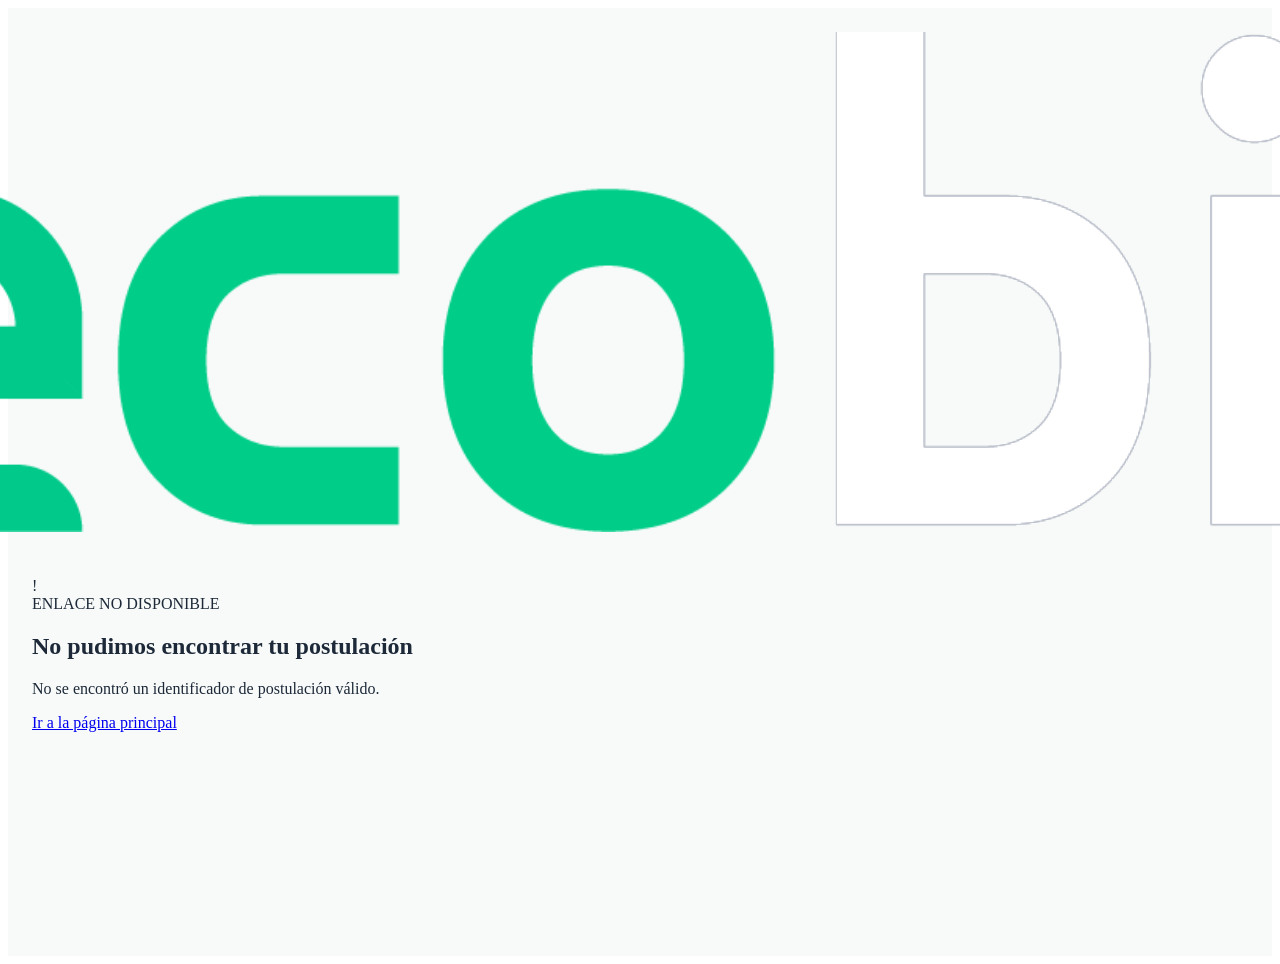
==== commit 3e7d841e: "Add files via upload" ====
--- a/confirmar.html
+++ b/confirmar.html
@@ -2,10 +2,6 @@
 <html lang="es">
 
 <head>
-
-  <!-- =====================================================
-       CONFIGURACIÓN BÁSICA
-       ===================================================== -->
 
   <meta charset="UTF-8">
 
@@ -24,9 +20,7 @@
   </title>
 
 
-  <!-- =====================================================
-       TIPOGRAFÍA
-       ===================================================== -->
+  <!-- TIPOGRAFÍA -->
 
   <link
     rel="preconnect"
@@ -45,9 +39,7 @@
   >
 
 
-  <!-- =====================================================
-       CSS
-       ===================================================== -->
+  <!-- CSS -->
 
   <link
     rel="stylesheet"
@@ -59,10 +51,6 @@
 
 <body>
 
-
-  <!-- =====================================================
-       CONTENEDOR PRINCIPAL
-       ===================================================== -->
 
   <main class="confirmation-page">
 
@@ -126,6 +114,10 @@
       <div class="state-icon">
         !
       </div>
+
+      <span class="eyebrow">
+        ENLACE NO DISPONIBLE
+      </span>
 
       <h1>
         No pudimos encontrar tu postulación
@@ -156,11 +148,11 @@
     >
 
 
-      <!-- ===============================================
+      <!-- =================================================
            INTRODUCCIÓN
-           =============================================== -->
-
-      <div class="confirmation-intro">
+           ================================================= -->
+
+      <section class="confirmation-intro">
 
         <span class="eyebrow">
           ECOBIT EXCELLENCE
@@ -173,47 +165,57 @@
 
         <p>
           Has sido seleccionado para continuar con tu proceso
-          de inscripción. A continuación podrás confirmar tu
-          participación y completar la información necesaria.
+          de inscripción. Completa los siguientes pasos para
+          formalizar tu participación en EcoBit Excellence.
         </p>
 
-      </div>
-
-
-
-      <!-- ===============================================
-           CONTENEDOR DE DOS COLUMNAS
-           =============================================== -->
+      </section>
+
+
+
+      <!-- =================================================
+           LAYOUT PRINCIPAL
+           ================================================= -->
 
       <div class="confirmation-layout">
 
 
-        <!-- =============================================
+        <!-- ===============================================
              COLUMNA IZQUIERDA
              RESUMEN
-             ============================================= -->
+             =============================================== -->
 
         <aside class="application-summary">
 
 
-          <div class="summary-header">
-
-            <span class="eyebrow">
-              TU PROCESO DE INSCRIPCIÓN
+          <!-- PROGRAMA -->
+
+          <div class="program-card">
+
+            <span class="card-label">
+              TU PROGRAMA
             </span>
 
             <h2 id="programName">
               Cargando programa...
             </h2>
 
+            <p>
+              EcoBit Excellence es una experiencia internacional
+              de formación, innovación y acción climática.
+            </p>
+
           </div>
 
 
-          <!-- ===========================================
-               INFORMACIÓN DE POSTULACIÓN
-               =========================================== -->
+
+          <!-- INFORMACIÓN -->
 
           <div class="summary-card">
+
+            <h3>
+              Resumen de tu postulación
+            </h3>
 
 
             <div class="summary-row">
@@ -235,14 +237,37 @@
                 Beca asignada
               </span>
 
-              <strong id="scholarshipValue">
+              <strong
+                id="scholarshipValue"
+                class="scholarship-badge"
+              >
                 —
               </strong>
 
             </div>
 
-
-            <div class="summary-row">
+          </div>
+
+
+
+          <!-- INVERSIÓN -->
+
+          <div class="payment-summary">
+
+            <div class="payment-summary-header">
+
+              <span>
+                INVERSIÓN DEL PROGRAMA
+              </span>
+
+              <h3>
+                Resumen económico
+              </h3>
+
+            </div>
+
+
+            <div class="payment-row">
 
               <span>
                 Valor académico
@@ -255,7 +280,7 @@
             </div>
 
 
-            <div class="summary-row">
+            <div class="payment-row">
 
               <span>
                 Derechos administrativos
@@ -268,13 +293,10 @@
             </div>
 
 
-            <div class="summary-divider"></div>
-
-
-            <div class="summary-total">
+            <div class="payment-total">
 
               <span>
-                Total a pagar
+                TOTAL A PAGAR
               </span>
 
               <strong id="totalValue">
@@ -283,21 +305,30 @@
 
             </div>
 
-
           </div>
 
 
 
-          <!-- ===========================================
-               BOTÓN DE PAGO
-               =========================================== -->
-
-          <div class="payment-section">
-
-            <p>
-              Para continuar con tu inscripción, realiza el pago
-              correspondiente a través del enlace seguro.
-            </p>
+          <!-- PAGO -->
+
+          <div class="payment-action">
+
+            <div class="payment-action-icon">
+              $
+            </div>
+
+            <div>
+
+              <h3>
+                Realiza tu pago
+              </h3>
+
+              <p>
+                Completa el pago correspondiente antes de
+                continuar con el envío de tu información.
+              </p>
+
+            </div>
 
 
             <a
@@ -307,21 +338,10 @@
               rel="noopener noreferrer"
               class="payment-button"
             >
-
-              Realizar pago
-
-              <span>
-                →
-              </span>
-
+              REALIZAR PAGO
+              <span>→</span>
             </a>
 
-
-            <small>
-              Después de realizar el pago, regresa a esta página
-              para adjuntar tu comprobante.
-            </small>
-
           </div>
 
 
@@ -329,18 +349,18 @@
 
 
 
-        <!-- =============================================
+        <!-- ===============================================
              COLUMNA DERECHA
              FORMULARIO
-             ============================================= -->
-
-        <section class="confirmation-form-container">
+             =============================================== -->
+
+        <section class="form-container">
 
 
           <div class="form-header">
 
             <span class="eyebrow">
-              CONFIRMACIÓN DE PARTICIPACIÓN
+              PROCESO DE INSCRIPCIÓN
             </span>
 
             <h2>
@@ -348,17 +368,17 @@
             </h2>
 
             <p>
-              Confirma tu participación y proporciona la
-              información necesaria para completar tu registro.
+              Sigue los pasos a continuación para confirmar tu
+              participación y enviar la documentación requerida.
             </p>
 
           </div>
 
 
 
-          <!-- ===========================================
+          <!-- =============================================
                FORMULARIO
-               =========================================== -->
+               ============================================= -->
 
           <form
             id="confirmationForm"
@@ -366,15 +386,32 @@
           >
 
 
-            <!-- =========================================
-                 CONFIRMACIÓN
-                 ========================================= -->
+            <!-- ===========================================
+                 PASO 01
+                 =========================================== -->
 
             <div class="form-section">
 
-              <h3>
-                01. Confirma tu participación
-              </h3>
+              <div class="section-heading">
+
+                <div class="section-number">
+                  01
+                </div>
+
+                <div>
+
+                  <h3>
+                    Confirma tu participación
+                  </h3>
+
+                  <p>
+                    Confirma formalmente tu decisión de participar
+                    en el programa seleccionado.
+                  </p>
+
+                </div>
+
+              </div>
 
 
               <label class="checkbox-container">
@@ -385,6 +422,8 @@
                   required
                 >
 
+                <span class="custom-checkbox"></span>
+
                 <span class="checkbox-text">
 
                   Confirmo mi participación en el programa
@@ -399,22 +438,32 @@
 
 
 
-            <!-- =========================================
-                 COMPROBANTE
-                 ========================================= -->
+            <!-- ===========================================
+                 PASO 02
+                 =========================================== -->
 
             <div class="form-section">
 
-              <h3>
-                02. Adjunta tu comprobante de pago
-              </h3>
-
-              <p class="field-description">
-
-                Sube una imagen o documento que permita verificar
-                tu pago.
-
-              </p>
+              <div class="section-heading">
+
+                <div class="section-number">
+                  02
+                </div>
+
+                <div>
+
+                  <h3>
+                    Adjunta tu comprobante de pago
+                  </h3>
+
+                  <p>
+                    Después de realizar el pago, adjunta el
+                    comprobante para su validación.
+                  </p>
+
+                </div>
+
+              </div>
 
 
               <label
@@ -459,33 +508,42 @@
                 Ningún archivo seleccionado
               </div>
 
-
-            </div>
-
-
-
-            <!-- =========================================
-                 FOTO PROFESIONAL
-                 ========================================= -->
+            </div>
+
+
+
+            <!-- ===========================================
+                 PASO 03
+                 =========================================== -->
 
             <div class="form-section">
 
-              <h3>
-                03. Tu foto profesional
-              </h3>
-
-              <p class="field-description">
-
-                Esta fotografía podrá ser utilizada para fines
-                académicos, institucionales y de presentación
-                dentro de la comunidad EcoBit Excellence.
-
-              </p>
+              <div class="section-heading">
+
+                <div class="section-number">
+                  03
+                </div>
+
+                <div>
+
+                  <h3>
+                    Sube tu foto profesional
+                  </h3>
+
+                  <p>
+                    Esta fotografía podrá ser utilizada para fines
+                    académicos e institucionales dentro de la
+                    comunidad EcoBit Excellence.
+                  </p>
+
+                </div>
+
+              </div>
 
 
               <label
                 for="professionalPhoto"
-                class="upload-area"
+                class="upload-area photo-upload"
               >
 
                 <input
@@ -525,71 +583,83 @@
                 Ningún archivo seleccionado
               </div>
 
-
-            </div>
-
-
-
-            <!-- =========================================
-                 RESEÑA BIOGRÁFICA
-                 ========================================= -->
+            </div>
+
+
+
+            <!-- ===========================================
+                 PASO 04
+                 =========================================== -->
 
             <div class="form-section">
 
-              <h3>
-                04. Reseña profesional
-              </h3>
-
-              <p class="field-description">
-
-                Cuéntanos brevemente sobre tu experiencia,
-                profesión, organización o área de especialización.
-
-              </p>
+              <div class="section-heading">
+
+                <div class="section-number">
+                  04
+                </div>
+
+                <div>
+
+                  <h3>
+                    Cuéntanos sobre tu trayectoria
+                  </h3>
+
+                  <p>
+                    Escribe una breve reseña profesional sobre tu
+                    experiencia, formación o trabajo relacionado
+                    con tu trayectoria.
+                  </p>
+
+                </div>
+
+              </div>
 
 
               <textarea
                 id="biography"
                 name="biography"
-                rows="6"
-                maxlength="1000"
-                placeholder="Escribe una breve reseña profesional sobre ti..."
+                class="biography-field"
+                placeholder="Escribe aquí una breve reseña sobre tu trayectoria profesional..."
                 required
               ></textarea>
 
-
-              <div class="field-note">
-
-                Máximo 1,000 caracteres.
-
+            </div>
+
+
+
+            <!-- ===========================================
+                 INFORMACIÓN FINAL
+                 =========================================== -->
+
+            <div class="form-notice">
+
+              <div class="notice-icon">
+                i
               </div>
 
-            </div>
-
-
-
-            <!-- =========================================
-                 INFORMACIÓN FINAL
-                 ========================================= -->
-
-            <div class="form-notice">
-
-              <strong>
-                Importante:
-              </strong>
-
-              Tu inscripción será revisada por el equipo de
-              EcoBit Excellence. La validación del pago y de la
-              información proporcionada permitirá completar tu
-              proceso de inscripción.
-
-            </div>
-
-
-
-            <!-- =========================================
-                 BOTÓN
-                 ========================================= -->
+              <div>
+
+                <strong>
+                  Importante
+                </strong>
+
+                <p>
+                  Tu información será revisada por el equipo de
+                  EcoBit Excellence. La validación del pago y de
+                  los documentos permitirá completar oficialmente
+                  tu proceso de inscripción.
+                </p>
+
+              </div>
+
+            </div>
+
+
+
+            <!-- ===========================================
+                 BOTÓN FINAL
+                 =========================================== -->
 
             <button
               type="submit"
@@ -632,21 +702,18 @@
         ✓
       </div>
 
-
       <span class="eyebrow">
         INFORMACIÓN ENVIADA
       </span>
 
-
       <h1>
         ¡Tu información fue registrada correctamente!
       </h1>
 
-
       <p>
         Hemos recibido la confirmación de tu participación y la
-        documentación proporcionada. Nuestro equipo revisará la
-        información para continuar con tu proceso de inscripción.
+        documentación proporcionada. Nuestro equipo continuará
+        con la revisión de tu proceso de inscripción.
       </p>
 
 
@@ -657,8 +724,8 @@
         </strong>
 
         <p>
-          Recibirás las siguientes indicaciones y novedades a través
-          de los canales oficiales de EcoBit Excellence.
+          Recibirás las siguientes indicaciones y novedades a
+          través de los canales oficiales de EcoBit Excellence.
         </p>
 
       </div>
@@ -687,7 +754,6 @@
         Volver a EcoBit
       </a>
 
-
     </section>
 
 
@@ -695,9 +761,7 @@
 
 
 
-  <!-- =====================================================
-       JAVASCRIPT
-       ===================================================== -->
+  <!-- JAVASCRIPT -->
 
   <script src="js/confirmar.js"></script>
 
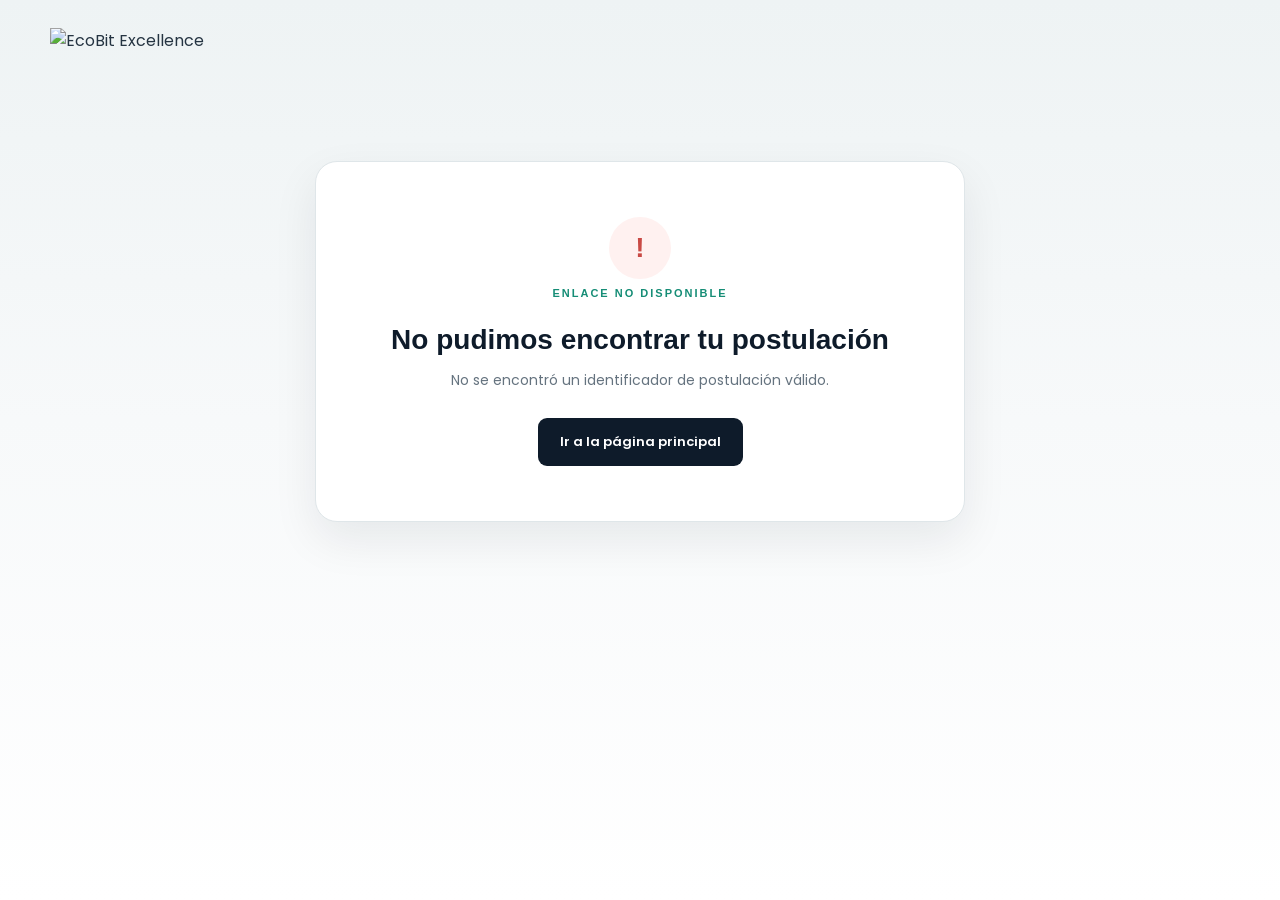
==== commit 1c3fabb3: "Update confirmar.html" ====
--- a/confirmar.html
+++ b/confirmar.html
@@ -15,6 +15,8 @@
     content="Confirmación de participación e inscripción en EcoBit Excellence."
   >
 
+  <link rel="icon" type="image/png" href="assets/ecobit.png">
+  
   <title>
     Confirmación de inscripción | EcoBit Excellence
   </title>
@@ -68,7 +70,7 @@
       >
 
         <img
-          src="assets/logo.png"
+          src="assets/logo2.png"
           alt="EcoBit Excellence"
           class="brand-logo"
         >
@@ -768,4 +770,4 @@
 
 </body>
 
-</html>+</html>
--- a/css/confirmar.css
+++ b/css/confirmar.css
@@ -1,4 +1,5 @@
 /* =========================================================
+   ECOBIT EXCELLENCE
    CONFIRMACIÓN DE PARTICIPACIÓN
    ========================================================= */
 
@@ -9,39 +10,122 @@
 
 :root {
 
-  --confirmation-primary: #0b6b4f;
-  --confirmation-primary-dark: #07503b;
-
-  --confirmation-text: #1d2939;
-  --confirmation-text-light: #667085;
-
-  --confirmation-border: #e4e7ec;
-
-  --confirmation-background: #f7faf8;
-
-  --confirmation-white: #ffffff;
-
-  --confirmation-success: #16a34a;
-
-}
-
-
-/* =========================================================
-   CONFIGURACIÓN GENERAL
+  --navy: #0e1b2a;
+  --navy-soft: #182b3d;
+
+  --green: #25c7a5;
+  --green-dark: #168d76;
+  --green-soft: #eaf8f4;
+
+  --background: #f4f7f8;
+  --white: #ffffff;
+
+  --text: #253442;
+  --text-soft: #65737f;
+
+  --border: #dfe6e9;
+
+  --warning-bg: #fff9eb;
+
+  --shadow:
+    0 18px 45px rgba(14, 27, 42, 0.08);
+
+}
+
+
+/* =========================================================
+   RESET
+   ========================================================= */
+
+* {
+
+  box-sizing: border-box;
+
+}
+
+
+html {
+
+  scroll-behavior: smooth;
+
+}
+
+
+body {
+
+  margin: 0;
+
+  background:
+    linear-gradient(
+      180deg,
+      #eef3f4 0,
+      #f7f9fa 420px,
+      #ffffff 100%
+    );
+
+  color: var(--text);
+
+  font-family:
+    "Poppins",
+    Arial,
+    sans-serif;
+
+}
+
+
+img {
+
+  max-width: 100%;
+
+  display: block;
+
+}
+
+
+a {
+
+  color: inherit;
+
+}
+
+
+/* =========================================================
+   UTILIDADES
+   ========================================================= */
+
+.hidden {
+
+  display: none !important;
+
+}
+
+
+.eyebrow {
+
+  display: inline-block;
+
+  color: var(--green-dark);
+
+  font-size: 11px;
+
+  font-weight: 700;
+
+  letter-spacing: 2px;
+
+}
+
+
+/* =========================================================
+   PÁGINA
    ========================================================= */
 
 .confirmation-page {
 
+  width: 100%;
+
   min-height: 100vh;
 
-  background:
-    var(--confirmation-background);
-
-  color:
-    var(--confirmation-text);
-
-  padding:
-    24px;
+  padding-bottom: 70px;
 
 }
 
@@ -52,128 +136,1076 @@
 
 .confirmation-header {
 
+  width: min(1180px, calc(100% - 40px));
+
+  margin: 0 auto;
+
+  padding: 28px 0;
+
+}
+
+
+.brand {
+
+  display: inline-flex;
+
+  align-items: center;
+
+  text-decoration: none;
+
+}
+
+
+.brand-logo {
+
+  width: 155px;
+
+  height: auto;
+
+}
+
+
+/* =========================================================
+   CONTENIDO
+   ========================================================= */
+
+.confirmation-content {
+
+  width: min(1180px, calc(100% - 40px));
+
+  margin: 0 auto;
+
+}
+
+
+.confirmation-intro {
+
+  max-width: 760px;
+
+  margin: 35px auto 55px;
+
+  text-align: center;
+
+}
+
+
+.confirmation-intro h1 {
+
+  margin: 15px 0 18px;
+
+  color: var(--navy);
+
+  font-size: clamp(32px, 5vw, 52px);
+
+  line-height: 1.12;
+
+  letter-spacing: -1.5px;
+
+}
+
+
+.confirmation-intro h1 span {
+
+  color: var(--green-dark);
+
+}
+
+
+.confirmation-intro p {
+
+  max-width: 680px;
+
+  margin: 0 auto;
+
+  color: var(--text-soft);
+
+  font-size: 16px;
+
+  line-height: 1.8;
+
+}
+
+
+/* =========================================================
+   LAYOUT
+   ========================================================= */
+
+.confirmation-layout {
+
+  display: grid;
+
+  grid-template-columns: minmax(320px, 0.82fr) minmax(500px, 1.18fr);
+
+  gap: 30px;
+
+  align-items: start;
+
+}
+
+
+/* =========================================================
+   COLUMNA IZQUIERDA
+   ========================================================= */
+
+.application-summary {
+
+  display: flex;
+
+  flex-direction: column;
+
+  gap: 18px;
+
+}
+
+
+/* =========================================================
+   TARJETA PROGRAMA
+   ========================================================= */
+
+.program-card {
+
+  padding: 30px;
+
+  background: var(--navy);
+
+  border-radius: 20px;
+
+  color: var(--white);
+
+  box-shadow: var(--shadow);
+
+}
+
+
+.card-label {
+
+  color: var(--green);
+
+  font-size: 10px;
+
+  font-weight: 700;
+
+  letter-spacing: 1.8px;
+
+}
+
+
+.program-card h2 {
+
+  margin: 14px 0;
+
+  font-size: 24px;
+
+  line-height: 1.35;
+
+}
+
+
+.program-card p {
+
+  margin: 0;
+
+  color: #b8c4cd;
+
+  font-size: 13px;
+
+  line-height: 1.75;
+
+}
+
+
+/* =========================================================
+   RESUMEN
+   ========================================================= */
+
+.summary-card {
+
+  padding: 26px;
+
+  background: var(--white);
+
+  border: 1px solid var(--border);
+
+  border-radius: 18px;
+
+}
+
+
+.summary-card h3 {
+
+  margin: 0 0 18px;
+
+  color: var(--navy);
+
+  font-size: 17px;
+
+}
+
+
+.summary-row {
+
+  display: flex;
+
+  justify-content: space-between;
+
+  align-items: center;
+
+  gap: 20px;
+
+  padding: 14px 0;
+
+  border-top: 1px solid #edf1f2;
+
+}
+
+
+.summary-row span {
+
+  color: var(--text-soft);
+
+  font-size: 12px;
+
+}
+
+
+.summary-row strong {
+
+  color: var(--navy);
+
+  font-size: 13px;
+
+  text-align: right;
+
+}
+
+
+.scholarship-badge {
+
+  color: var(--green-dark) !important;
+
+}
+
+
+/* =========================================================
+   RESUMEN ECONÓMICO
+   ========================================================= */
+
+.payment-summary {
+
+  padding: 26px;
+
+  background: var(--white);
+
+  border: 1px solid var(--border);
+
+  border-radius: 18px;
+
+}
+
+
+.payment-summary-header {
+
+  margin-bottom: 12px;
+
+}
+
+
+.payment-summary-header span {
+
+  color: var(--green-dark);
+
+  font-size: 10px;
+
+  font-weight: 700;
+
+  letter-spacing: 1.6px;
+
+}
+
+
+.payment-summary-header h3 {
+
+  margin: 8px 0 0;
+
+  color: var(--navy);
+
+  font-size: 18px;
+
+}
+
+
+.payment-row {
+
+  display: flex;
+
+  justify-content: space-between;
+
+  gap: 20px;
+
+  padding: 14px 0;
+
+  border-bottom: 1px solid #edf1f2;
+
+}
+
+
+.payment-row span {
+
+  color: var(--text-soft);
+
+  font-size: 13px;
+
+}
+
+
+.payment-row strong {
+
+  color: var(--navy);
+
+  font-size: 13px;
+
+  text-align: right;
+
+}
+
+
+.payment-total {
+
+  display: flex;
+
+  flex-direction: column;
+
+  gap: 5px;
+
+  margin-top: 20px;
+
+  padding: 20px;
+
+  background: var(--green-soft);
+
+  border-radius: 14px;
+
+}
+
+
+.payment-total span {
+
+  color: var(--green-dark);
+
+  font-size: 10px;
+
+  font-weight: 700;
+
+  letter-spacing: 1.4px;
+
+}
+
+
+.payment-total strong {
+
+  color: var(--navy);
+
+  font-size: 27px;
+
+}
+
+
+/* =========================================================
+   PAGO
+   ========================================================= */
+
+.payment-action {
+
+  padding: 25px;
+
+  background: var(--white);
+
+  border: 1px solid var(--border);
+
+  border-radius: 18px;
+
+}
+
+
+.payment-action-icon {
+
+  display: flex;
+
+  align-items: center;
+
+  justify-content: center;
+
+  width: 42px;
+
+  height: 42px;
+
+  margin-bottom: 15px;
+
+  background: var(--green-soft);
+
+  color: var(--green-dark);
+
+  border-radius: 12px;
+
+  font-size: 20px;
+
+  font-weight: 700;
+
+}
+
+
+.payment-action h3 {
+
+  margin: 0 0 8px;
+
+  color: var(--navy);
+
+  font-size: 18px;
+
+}
+
+
+.payment-action p {
+
+  margin: 0 0 20px;
+
+  color: var(--text-soft);
+
+  font-size: 13px;
+
+  line-height: 1.7;
+
+}
+
+
+.payment-button {
+
+  display: flex;
+
+  align-items: center;
+
+  justify-content: space-between;
+
   width: 100%;
 
-  max-width: 980px;
-
-  margin:
-    0 auto 40px;
-
-  display:
-    flex;
-
-  align-items:
-    center;
-
-  justify-content:
-    center;
-
-}
-
-
-.confirmation-logo {
-
-  display:
-    inline-flex;
-
-  align-items:
-    center;
-
-  justify-content:
-    center;
-
-}
-
-
-.confirmation-logo img {
-
-  width: 170px;
-
-  height: auto;
-
-  display:
-    block;
-
-}
-
-
-/* =========================================================
-   ESTADO DE CARGA
-   ========================================================= */
-
-.confirmation-loading {
+  padding: 15px 18px;
+
+  background: var(--navy);
+
+  color: var(--white);
+
+  border-radius: 10px;
+
+  text-decoration: none;
+
+  font-size: 12px;
+
+  font-weight: 700;
+
+  letter-spacing: 0.8px;
+
+  transition: transform 0.2s ease;
+
+}
+
+
+.payment-button:hover {
+
+  transform: translateY(-2px);
+
+}
+
+
+/* =========================================================
+   FORMULARIO
+   ========================================================= */
+
+.form-container {
+
+  padding: 38px;
+
+  background: var(--white);
+
+  border: 1px solid var(--border);
+
+  border-radius: 22px;
+
+  box-shadow: var(--shadow);
+
+}
+
+
+.form-header {
+
+  padding-bottom: 30px;
+
+  border-bottom: 1px solid var(--border);
+
+}
+
+
+.form-header h2 {
+
+  margin: 12px 0;
+
+  color: var(--navy);
+
+  font-size: 30px;
+
+  line-height: 1.25;
+
+}
+
+
+.form-header p {
+
+  max-width: 620px;
+
+  margin: 0;
+
+  color: var(--text-soft);
+
+  font-size: 14px;
+
+  line-height: 1.75;
+
+}
+
+
+/* =========================================================
+   SECCIONES
+   ========================================================= */
+
+.form-section {
+
+  padding: 30px 0;
+
+  border-bottom: 1px solid var(--border);
+
+}
+
+
+.section-heading {
+
+  display: flex;
+
+  align-items: flex-start;
+
+  gap: 16px;
+
+  margin-bottom: 22px;
+
+}
+
+
+.section-number {
+
+  display: flex;
+
+  flex-shrink: 0;
+
+  align-items: center;
+
+  justify-content: center;
+
+  width: 42px;
+
+  height: 42px;
+
+  background: var(--green-soft);
+
+  color: var(--green-dark);
+
+  border-radius: 50%;
+
+  font-size: 12px;
+
+  font-weight: 700;
+
+}
+
+
+.section-heading h3 {
+
+  margin: 0 0 6px;
+
+  color: var(--navy);
+
+  font-size: 18px;
+
+}
+
+
+.section-heading p {
+
+  margin: 0;
+
+  color: var(--text-soft);
+
+  font-size: 13px;
+
+  line-height: 1.65;
+
+}
+
+
+/* =========================================================
+   CHECKBOX
+   ========================================================= */
+
+.checkbox-container {
+
+  position: relative;
+
+  display: flex;
+
+  align-items: flex-start;
+
+  gap: 14px;
+
+  padding: 19px;
+
+  background: #f8fbfb;
+
+  border: 1px solid var(--border);
+
+  border-radius: 14px;
+
+  cursor: pointer;
+
+}
+
+
+.checkbox-container input {
+
+  position: absolute;
+
+  opacity: 0;
+
+}
+
+
+.custom-checkbox {
+
+  display: flex;
+
+  flex-shrink: 0;
+
+  align-items: center;
+
+  justify-content: center;
+
+  width: 23px;
+
+  height: 23px;
+
+  margin-top: 1px;
+
+  background: var(--white);
+
+  border: 2px solid #aebbc1;
+
+  border-radius: 7px;
+
+  transition: all 0.2s ease;
+
+}
+
+
+.checkbox-container input:checked + .custom-checkbox {
+
+  background: var(--green);
+
+  border-color: var(--green);
+
+}
+
+
+.checkbox-container input:checked + .custom-checkbox::after {
+
+  content: "✓";
+
+  color: var(--navy);
+
+  font-size: 14px;
+
+  font-weight: 700;
+
+}
+
+
+.checkbox-text {
+
+  color: var(--text);
+
+  font-size: 14px;
+
+  line-height: 1.65;
+
+}
+
+
+/* =========================================================
+   CARGA DE ARCHIVOS
+   ========================================================= */
+
+.upload-area {
+
+  display: flex;
+
+  align-items: center;
+
+  justify-content: center;
+
+  gap: 16px;
+
+  min-height: 120px;
+
+  padding: 22px;
+
+  background: #fafcfc;
+
+  border: 2px dashed #c8d4d8;
+
+  border-radius: 16px;
+
+  cursor: pointer;
+
+  transition: all 0.2s ease;
+
+}
+
+
+.upload-area:hover {
+
+  background: var(--green-soft);
+
+  border-color: var(--green);
+
+}
+
+
+.upload-icon {
+
+  display: flex;
+
+  align-items: center;
+
+  justify-content: center;
+
+  width: 48px;
+
+  height: 48px;
+
+  background: var(--white);
+
+  color: var(--green-dark);
+
+  border-radius: 14px;
+
+  box-shadow:
+    0 6px 16px rgba(14, 27, 42, 0.08);
+
+  font-size: 22px;
+
+  font-weight: 600;
+
+}
+
+
+.upload-text {
+
+  display: flex;
+
+  flex-direction: column;
+
+  gap: 4px;
+
+}
+
+
+.upload-text strong {
+
+  color: var(--navy);
+
+  font-size: 14px;
+
+}
+
+
+.upload-text span {
+
+  color: var(--text-soft);
+
+  font-size: 11px;
+
+}
+
+
+.selected-file {
+
+  min-height: 20px;
+
+  margin-top: 12px;
+
+  color: var(--green-dark);
+
+  font-size: 12px;
+
+  font-weight: 500;
+
+  word-break: break-word;
+
+}
+
+
+/* =========================================================
+   BIOGRAFÍA
+   ========================================================= */
+
+.biography-field {
 
   width: 100%;
 
-  max-width: 560px;
-
-  margin:
-    80px auto;
-
-  padding:
-    50px 30px;
-
-  background:
-    var(--confirmation-white);
-
-  border:
-    1px solid
-    var(--confirmation-border);
-
-  border-radius:
-    24px;
-
-  text-align:
-    center;
+  min-height: 180px;
+
+  padding: 18px;
+
+  background: #fafcfc;
+
+  border: 1px solid var(--border);
+
+  border-radius: 14px;
+
+  color: var(--text);
+
+  font-family: inherit;
+
+  font-size: 14px;
+
+  line-height: 1.7;
+
+  resize: vertical;
+
+  outline: none;
+
+  transition: border 0.2s ease;
+
+}
+
+
+.biography-field:focus {
+
+  border-color: var(--green);
+
+  background: var(--white);
+
+}
+
+
+.biography-field::placeholder {
+
+  color: #a5b0b5;
+
+}
+
+
+/* =========================================================
+   AVISO
+   ========================================================= */
+
+.form-notice {
+
+  display: flex;
+
+  align-items: flex-start;
+
+  gap: 14px;
+
+  margin: 30px 0;
+
+  padding: 20px;
+
+  background: var(--warning-bg);
+
+  border-left: 4px solid var(--green);
+
+  border-radius: 10px;
+
+}
+
+
+.notice-icon {
+
+  display: flex;
+
+  flex-shrink: 0;
+
+  align-items: center;
+
+  justify-content: center;
+
+  width: 25px;
+
+  height: 25px;
+
+  background: var(--green);
+
+  color: var(--navy);
+
+  border-radius: 50%;
+
+  font-size: 13px;
+
+  font-weight: 700;
+
+}
+
+
+.form-notice strong {
+
+  color: var(--navy);
+
+  font-size: 13px;
+
+}
+
+
+.form-notice p {
+
+  margin: 5px 0 0;
+
+  color: var(--text-soft);
+
+  font-size: 12px;
+
+  line-height: 1.65;
+
+}
+
+
+/* =========================================================
+   BOTÓN FINAL
+   ========================================================= */
+
+.submit-button {
+
+  display: flex;
+
+  align-items: center;
+
+  justify-content: center;
+
+  gap: 20px;
+
+  width: 100%;
+
+  padding: 19px 25px;
+
+  background: var(--green);
+
+  color: var(--navy);
+
+  border: none;
+
+  border-radius: 12px;
+
+  font-family: inherit;
+
+  font-size: 14px;
+
+  font-weight: 700;
+
+  cursor: pointer;
+
+  transition: all 0.2s ease;
+
+}
+
+
+.submit-button:hover:not(:disabled) {
+
+  transform: translateY(-2px);
 
   box-shadow:
-    0 20px 60px
-    rgba(16, 24, 40, 0.08);
-
-}
-
-
-.confirmation-loading h2 {
-
-  margin:
-    24px 0 8px;
-
-  font-size:
-    1.3rem;
-
-}
-
-
-.confirmation-loading p {
+    0 10px 25px rgba(37, 199, 165, 0.25);
+
+}
+
+
+.submit-button:disabled {
+
+  opacity: 0.65;
+
+  cursor: not-allowed;
+
+}
+
+
+/* =========================================================
+   ESTADOS
+   ========================================================= */
+
+.state-container {
+
+  width: min(650px, calc(100% - 40px));
+
+  margin: 80px auto;
+
+  padding: 55px 35px;
+
+  background: var(--white);
+
+  border: 1px solid var(--border);
+
+  border-radius: 22px;
+
+  box-shadow: var(--shadow);
+
+  text-align: center;
+
+}
+
+
+.state-container h1 {
+
+  margin: 20px 0 12px;
+
+  color: var(--navy);
+
+  font-size: 28px;
+
+}
+
+
+.state-container p {
 
   margin: 0;
 
-  color:
-    var(--confirmation-text-light);
-
-}
-
-
-.loading-spinner {
-
-  width: 42px;
-
-  height: 42px;
-
-  margin:
-    0 auto;
-
-  border:
-    4px solid #e8efec;
-
-  border-top-color:
-    var(--confirmation-primary);
-
-  border-radius:
-    50%;
-
-  animation:
-    spin 0.8s linear infinite;
+  color: var(--text-soft);
+
+  font-size: 14px;
+
+  line-height: 1.75;
+
+}
+
+
+.loader {
+
+  width: 48px;
+
+  height: 48px;
+
+  margin: 0 auto;
+
+  border: 4px solid #e5ecee;
+
+  border-top-color: var(--green);
+
+  border-radius: 50%;
+
+  animation: spin 0.8s linear infinite;
 
 }
 
@@ -182,1244 +1214,404 @@
 
   to {
 
-    transform:
-      rotate(360deg);
-
-  }
-
-}
-
-
-/* =========================================================
-   UTILIDAD
-   ========================================================= */
-
-.hidden {
-
-  display:
-    none !important;
-
-}
-
-
-/* =========================================================
-   CONTENIDO PRINCIPAL
-   ========================================================= */
-
-.confirmation-content {
+    transform: rotate(360deg);
+
+  }
+
+}
+
+
+.state-icon,
+.success-icon {
+
+  display: flex;
+
+  align-items: center;
+
+  justify-content: center;
+
+  width: 62px;
+
+  height: 62px;
+
+  margin: 0 auto;
+
+  border-radius: 50%;
+
+  font-size: 28px;
+
+  font-weight: 700;
+
+}
+
+
+.state-icon {
+
+  background: #fff1f0;
+
+  color: #c94a45;
+
+}
+
+
+.success-icon {
+
+  background: var(--green-soft);
+
+  color: var(--green-dark);
+
+}
+
+
+.success-card {
+
+  margin: 28px 0;
+
+  padding: 22px;
+
+  background: var(--green-soft);
+
+  border-radius: 14px;
+
+  text-align: left;
+
+}
+
+
+.success-card strong {
+
+  color: var(--navy);
+
+}
+
+
+.success-card p {
+
+  margin-top: 8px;
+
+}
+
+
+.whatsapp-button {
+
+  display: flex;
+
+  align-items: center;
+
+  justify-content: center;
+
+  gap: 16px;
 
   width: 100%;
 
-  max-width: 980px;
-
-  margin:
-    0 auto;
-
-}
-
-
-/* =========================================================
-   BIENVENIDA
-   ========================================================= */
-
-.confirmation-welcome {
-
-  text-align:
-    center;
-
-  max-width:
-    760px;
-
-  margin:
-    0 auto 42px;
-
-}
-
-
-.section-label {
-
-  display:
-    inline-block;
-
-  margin-bottom:
-    14px;
-
-  font-size:
-    0.72rem;
-
-  font-weight:
-    700;
-
-  letter-spacing:
-    0.12em;
-
-  color:
-    var(--confirmation-primary);
-
-}
-
-
-.confirmation-welcome h1 {
-
-  margin:
-    0 0 16px;
-
-  font-size:
-    clamp(2rem, 5vw, 3.2rem);
-
-  line-height:
-    1.15;
-
-  letter-spacing:
-    -0.03em;
-
-}
-
-
-.confirmation-welcome h1 span {
-
-  color:
-    var(--confirmation-primary);
-
-}
-
-
-.confirmation-welcome p {
-
-  margin: 0;
-
-  color:
-    var(--confirmation-text-light);
-
-  font-size:
-    1rem;
-
-  line-height:
-    1.7;
-
-}
-
-
-/* =========================================================
-   RESUMEN DE POSTULACIÓN
-   ========================================================= */
-
-.application-summary {
-
-  background:
-    var(--confirmation-white);
-
-  border:
-    1px solid
-    var(--confirmation-border);
-
-  border-radius:
-    22px;
-
-  padding:
-    32px;
-
-  margin-bottom:
-    24px;
-
-  box-shadow:
-    0 15px 40px
-    rgba(16, 24, 40, 0.05);
-
-}
-
-
-.summary-header {
-
-  display:
-    flex;
-
-  align-items:
-    flex-start;
-
-  justify-content:
-    space-between;
-
-  gap:
-    24px;
-
-  padding-bottom:
-    28px;
-
-  border-bottom:
-    1px solid
-    var(--confirmation-border);
-
-}
-
-
-.summary-label {
-
-  display:
-    block;
-
-  margin-bottom:
-    8px;
-
-  font-size:
-    0.72rem;
-
-  font-weight:
-    700;
-
-  letter-spacing:
-    0.08em;
-
-  color:
-    var(--confirmation-text-light);
-
-}
-
-
-.summary-header h2 {
-
-  margin: 0;
-
-  font-size:
-    1.35rem;
-
-  line-height:
-    1.4;
-
-}
-
-
-.application-id {
-
-  flex-shrink:
-    0;
-
-  padding:
-    12px 16px;
-
-  background:
-    #f0f7f4;
-
-  border-radius:
-    12px;
-
-  text-align:
-    right;
-
-}
-
-
-.application-id span {
-
-  display:
-    block;
-
-  font-size:
-    0.65rem;
-
-  font-weight:
-    700;
-
-  letter-spacing:
-    0.08em;
-
-  color:
-    var(--confirmation-text-light);
-
-}
-
-
-.application-id strong {
-
-  display:
-    block;
-
-  margin-top:
-    4px;
-
-  color:
-    var(--confirmation-primary);
-
-  font-size:
-    0.95rem;
-
-}
-
-
-/* =========================================================
-   GRID DEL RESUMEN
-   ========================================================= */
-
-.summary-grid {
-
-  display:
-    grid;
-
-  grid-template-columns:
-    repeat(4, 1fr);
-
-  gap:
-    16px;
-
-  padding-top:
-    26px;
-
-}
-
-
-.summary-item {
-
-  padding:
-    18px;
-
-  border-radius:
-    14px;
-
-  background:
-    #fafcfb;
-
-  border:
-    1px solid #eef2f0;
-
-}
-
-
-.summary-item span {
-
-  display:
-    block;
-
-  margin-bottom:
-    8px;
-
-  font-size:
-    0.75rem;
-
-  color:
-    var(--confirmation-text-light);
-
-}
-
-
-.summary-item strong {
-
-  display:
-    block;
-
-  font-size:
-    1.05rem;
-
-}
-
-
-.summary-total {
-
-  background:
-    #edf8f2;
-
-  border-color:
-    #d7eee1;
-
-}
-
-
-.summary-total strong {
-
-  color:
-    var(--confirmation-primary);
-
-  font-size:
-    1.2rem;
-
-}
-
-
-/* =========================================================
-   FORMULARIO
-   ========================================================= */
-
-.confirmation-form {
-
-  display:
-    flex;
-
-  flex-direction:
-    column;
-
-  gap:
-    20px;
-
-}
-
-
-.form-section {
-
-  display:
-    grid;
-
-  grid-template-columns:
-    72px 1fr;
-
-  gap:
-    24px;
-
-  padding:
-    32px;
-
-  background:
-    var(--confirmation-white);
-
-  border:
-    1px solid
-    var(--confirmation-border);
-
-  border-radius:
-    22px;
-
-}
-
-
-.form-section-number {
-
-  width:
-    52px;
-
-  height:
-    52px;
-
-  display:
-    flex;
-
-  align-items:
-    center;
-
-  justify-content:
-    center;
-
-  border-radius:
-    50%;
-
-  background:
-    #edf8f2;
-
-  color:
-    var(--confirmation-primary);
-
-  font-weight:
-    700;
-
-  font-size:
-    0.85rem;
-
-}
-
-
-.form-section-content h2 {
-
-  margin:
-    4px 0 10px;
-
-  font-size:
-    1.3rem;
-
-}
-
-
-.form-section-content > p {
-
-  margin:
-    0 0 24px;
-
-  color:
-    var(--confirmation-text-light);
-
-  line-height:
-    1.7;
-
-}
-
-
-/* =========================================================
-   CONFIRMACIÓN
-   ========================================================= */
-
-.confirmation-option {
-
-  display:
-    flex;
-
-  align-items:
-    flex-start;
-
-  gap:
-    14px;
-
-  padding:
-    18px;
-
-  border:
-    1px solid
-    var(--confirmation-border);
-
-  border-radius:
-    14px;
-
-  cursor:
-    pointer;
-
-  transition:
-    0.2s ease;
-
-}
-
-
-.confirmation-option:hover {
-
-  border-color:
-    var(--confirmation-primary);
-
-  background:
-    #f9fcfa;
-
-}
-
-
-.confirmation-option input {
-
-  width:
-    18px;
-
-  height:
-    18px;
-
-  margin-top:
-    2px;
-
-  accent-color:
-    var(--confirmation-primary);
-
-}
-
-
-/* =========================================================
-   BOTÓN DE PAGO
-   ========================================================= */
-
-.payment-button {
-
-  display:
-    inline-flex;
-
-  align-items:
-    center;
-
-  justify-content:
-    center;
-
-  min-height:
-    52px;
-
-  padding:
-    0 24px;
-
-  background:
-    var(--confirmation-primary);
-
-  color:
-    white;
-
-  text-decoration:
-    none;
-
-  font-weight:
-    600;
-
-  border-radius:
-    12px;
-
-  transition:
-    0.2s ease;
-
-}
-
-
-.payment-button:hover {
-
-  background:
-    var(--confirmation-primary-dark);
-
-  transform:
-    translateY(-1px);
-
-}
-
-
-.payment-note {
-
-  margin-top:
-    14px !important;
-
-  font-size:
-    0.8rem;
-
-  color:
-    var(--confirmation-text-light);
-
-}
-
-
-/* =========================================================
-   SUBIDA DE ARCHIVOS
-   ========================================================= */
-
-.file-upload input[type="file"] {
-
-  display:
-    none;
-
-}
-
-
-.file-upload-label {
-
-  display:
-    flex;
-
-  flex-direction:
-    column;
-
-  align-items:
-    center;
-
-  justify-content:
-    center;
-
-  gap:
-    8px;
-
-  min-height:
-    150px;
-
-  padding:
-    24px;
-
-  border:
-    2px dashed #cfd8d4;
-
-  border-radius:
-    16px;
-
-  cursor:
-    pointer;
-
-  text-align:
-    center;
-
-  transition:
-    0.2s ease;
-
-}
-
-
-.file-upload-label:hover {
-
-  border-color:
-    var(--confirmation-primary);
-
-  background:
-    #f8fcfa;
-
-}
-
-
-.file-upload-title {
-
-  font-weight:
-    600;
-
-  color:
-    var(--confirmation-primary);
-
-}
-
-
-.file-upload-name {
-
-  font-size:
-    0.8rem;
-
-  color:
-    var(--confirmation-text-light);
-
-  word-break:
-    break-word;
-
-}
-
-
-/* =========================================================
-   CAMPOS
-   ========================================================= */
-
-.form-field {
-
-  margin-top:
-    24px;
-
-}
-
-
-.form-field label {
-
-  display:
-    block;
-
-  margin-bottom:
-    10px;
-
-  font-weight:
-    600;
-
-}
-
-
-.form-field input[type="file"] {
-
-  width:
-    100%;
-
-  padding:
-    14px;
-
-  border:
-    1px solid
-    var(--confirmation-border);
-
-  border-radius:
-    10px;
-
-  background:
-    #fafcfb;
-
-}
-
-
-.form-field textarea {
-
-  width:
-    100%;
-
-  resize:
-    vertical;
-
-  padding:
-    14px;
-
-  border:
-    1px solid
-    var(--confirmation-border);
-
-  border-radius:
-    12px;
-
-  outline:
-    none;
-
-  font-family:
-    inherit;
-
-  font-size:
-    0.95rem;
-
-  line-height:
-    1.6;
-
-  transition:
-    0.2s ease;
-
-}
-
-
-.form-field textarea:focus {
-
-  border-color:
-    var(--confirmation-primary);
-
-  box-shadow:
-    0 0 0 4px
-    rgba(11, 107, 79, 0.08);
-
-}
-
-
-.form-field small {
-
-  display:
-    block;
-
-  margin-top:
-    8px;
-
-  color:
-    var(--confirmation-text-light);
-
-  line-height:
-    1.5;
-
-}
-
-
-.selected-file-name {
-
-  display:
-    block;
-
-  margin-top:
-    10px;
-
-  font-size:
-    0.8rem;
-
-  color:
-    var(--confirmation-primary);
-
-}
-
-
-/* =========================================================
-   ENVÍO
-   ========================================================= */
-
-.form-submit-container {
-
-  padding:
-    20px 0 10px;
-
-  text-align:
-    center;
-
-}
-
-
-.submit-confirmation-button {
-
-  width:
-    100%;
-
-  max-width:
-    460px;
-
-  min-height:
-    58px;
-
-  padding:
-    0 28px;
-
-  border:
-    none;
-
-  border-radius:
-    14px;
-
-  background:
-    var(--confirmation-primary);
-
-  color:
-    white;
-
-  font-family:
-    inherit;
-
-  font-size:
-    1rem;
-
-  font-weight:
-    600;
-
-  cursor:
-    pointer;
-
-  transition:
-    0.2s ease;
-
-}
-
-
-.submit-confirmation-button:hover {
-
-  background:
-    var(--confirmation-primary-dark);
-
-  transform:
-    translateY(-1px);
-
-}
-
-
-.submit-confirmation-button:disabled {
-
-  opacity:
-    0.65;
-
-  cursor:
-    not-allowed;
-
-  transform:
-    none;
-
-}
-
-
-.privacy-note {
-
-  max-width:
-    600px;
-
-  margin:
-    16px auto 0;
-
-  font-size:
-    0.78rem;
-
-  color:
-    var(--confirmation-text-light);
-
-  line-height:
-    1.5;
-
-}
-
-
-/* =========================================================
-   ESTADO DE ERROR
-   ========================================================= */
-
-.confirmation-error,
-.confirmation-success {
-
-  width:
-    100%;
-
-  max-width:
-    620px;
-
-  margin:
-    60px auto;
-
-  padding:
-    50px 32px;
-
-  background:
-    var(--confirmation-white);
-
-  border:
-    1px solid
-    var(--confirmation-border);
-
-  border-radius:
-    24px;
-
-  text-align:
-    center;
-
-  box-shadow:
-    0 20px 60px
-    rgba(16, 24, 40, 0.08);
-
-}
-
-
-.confirmation-error h1,
-.confirmation-success h1 {
-
-  margin:
-    14px 0;
-
-  font-size:
-    2rem;
-
-}
-
-
-.confirmation-error p,
-.confirmation-success p {
-
-  color:
-    var(--confirmation-text-light);
-
-  line-height:
-    1.7;
-
-}
-
-
-.confirmation-icon,
-.success-icon {
-
-  width:
-    60px;
-
-  height:
-    60px;
-
-  margin:
-    0 auto 20px;
-
-  display:
-    flex;
-
-  align-items:
-    center;
-
-  justify-content:
-    center;
-
-  border-radius:
-    50%;
-
-  font-size:
-    1.5rem;
-
-  font-weight:
-    700;
-
-}
-
-
-.confirmation-icon {
-
-  background:
-    #fff3f2;
-
-  color:
-    #d92d20;
-
-}
-
-
-.success-icon {
-
-  background:
-    #ecfdf3;
-
-  color:
-    var(--confirmation-success);
-
-}
-
-
-.primary-button {
-
-  display:
-    inline-flex;
-
-  align-items:
-    center;
-
-  justify-content:
-    center;
-
-  margin-top:
-    24px;
-
-  min-height:
-    52px;
-
-  padding:
-    0 24px;
-
-  background:
-    var(--confirmation-primary);
-
-  color:
-    white;
-
-  border-radius:
-    12px;
-
-  text-decoration:
-    none;
-
-  font-weight:
-    600;
-
-}
-
-
-/* =========================================================
-   FOOTER
-   ========================================================= */
-
-.confirmation-footer {
-
-  max-width:
-    980px;
-
-  margin:
-    60px auto 10px;
-
-  text-align:
-    center;
-
-  color:
-    var(--confirmation-text-light);
-
-  font-size:
-    0.78rem;
-
-}
-
-
-/* =========================================================
-   RESPONSIVE - TABLET
-   ========================================================= */
-
-@media (max-width: 850px) {
-
-  .summary-grid {
-
-    grid-template-columns:
-      repeat(2, 1fr);
-
-  }
-
-}
-
-
-/* =========================================================
-   RESPONSIVE - MOBILE
+  padding: 17px;
+
+  background: var(--navy);
+
+  color: var(--white);
+
+  border-radius: 10px;
+
+  text-decoration: none;
+
+  font-size: 13px;
+
+  font-weight: 600;
+
+}
+
+
+.secondary-button {
+
+  display: inline-block;
+
+  margin-top: 25px;
+
+  padding: 14px 22px;
+
+  background: var(--navy);
+
+  color: var(--white);
+
+  border-radius: 9px;
+
+  text-decoration: none;
+
+  font-size: 13px;
+
+  font-weight: 600;
+
+}
+
+
+.back-home {
+
+  display: inline-block;
+
+  margin-top: 22px;
+
+  color: var(--text-soft);
+
+  font-size: 13px;
+
+  text-decoration: none;
+
+}
+
+
+/* =========================================================
+   TABLET
+   ========================================================= */
+
+@media (max-width: 950px) {
+
+  .confirmation-layout {
+
+    grid-template-columns: 1fr;
+
+  }
+
+
+  .application-summary {
+
+    display: grid;
+
+    grid-template-columns: repeat(2, 1fr);
+
+  }
+
+
+  .program-card {
+
+    grid-column: span 2;
+
+  }
+
+
+}
+
+
+/* =========================================================
+   CELULAR
    ========================================================= */
 
 @media (max-width: 640px) {
 
   .confirmation-page {
 
-    padding:
-      16px;
+    padding-bottom: 40px;
 
   }
 
 
   .confirmation-header {
 
-    margin-bottom:
-      30px;
-
-  }
-
-
-  .confirmation-logo img {
-
-    width:
-      145px;
-
-  }
-
-
-  .confirmation-welcome {
-
-    margin-bottom:
-      30px;
-
-  }
-
-
-  .confirmation-welcome h1 {
-
-    font-size:
-      2rem;
+    width: min(100% - 28px, 1180px);
+
+    padding: 20px 0;
+
+  }
+
+
+  .brand-logo {
+
+    width: 125px;
+
+  }
+
+
+  .confirmation-content {
+
+    width: min(100% - 28px, 1180px);
+
+  }
+
+
+  .confirmation-intro {
+
+    margin: 25px auto 35px;
+
+    text-align: left;
+
+  }
+
+
+  .confirmation-intro h1 {
+
+    font-size: 34px;
+
+    letter-spacing: -1px;
+
+  }
+
+
+  .confirmation-intro p {
+
+    font-size: 14px;
 
   }
 
 
   .application-summary {
 
-    padding:
-      22px 18px;
-
-  }
-
-
-  .summary-header {
-
-    flex-direction:
-      column;
-
-    padding-bottom:
-      22px;
-
-  }
-
-
-  .application-id {
-
-    width:
-      100%;
-
-    text-align:
-      left;
-
-  }
-
-
-  .summary-grid {
-
-    grid-template-columns:
-      1fr;
-
-    padding-top:
-      18px;
-
-  }
-
-
-  .form-section {
-
-    grid-template-columns:
-      1fr;
-
-    gap:
-      16px;
-
-    padding:
-      24px 18px;
-
-  }
-
-
-  .form-section-number {
-
-    width:
-      44px;
-
-    height:
-      44px;
-
-  }
-
-
-  .payment-button {
-
-    width:
-      100%;
-
-  }
-
-
-  .confirmation-error,
-  .confirmation-success {
-
-    padding:
-      38px 22px;
-
-  }
-
-
-  .confirmation-error h1,
-  .confirmation-success h1 {
-
-    font-size:
-      1.65rem;
+    display: flex;
+
+  }
+
+
+  .program-card,
+  .summary-card,
+  .payment-summary,
+  .payment-action {
+
+    padding: 22px;
+
+    border-radius: 16px;
+
+  }
+
+
+  .form-container {
+
+    padding: 24px 20px;
+
+    border-radius: 18px;
+
+  }
+
+
+  .form-header h2 {
+
+    font-size: 25px;
+
+  }
+
+
+  .section-heading {
+
+    gap: 12px;
+
+  }
+
+
+  .section-number {
+
+    width: 38px;
+
+    height: 38px;
+
+  }
+
+
+  .section-heading h3 {
+
+    font-size: 16px;
+
+  }
+
+
+  .section-heading p {
+
+    font-size: 12px;
+
+  }
+
+
+  .upload-area {
+
+    flex-direction: column;
+
+    min-height: 150px;
+
+    text-align: center;
+
+  }
+
+
+  .upload-text {
+
+    text-align: center;
+
+  }
+
+
+  .checkbox-container {
+
+    padding: 16px;
+
+  }
+
+
+  .checkbox-text {
+
+    font-size: 13px;
+
+  }
+
+
+  .payment-total strong {
+
+    font-size: 24px;
+
+  }
+
+
+  .submit-button {
+
+    min-height: 58px;
+
+  }
+
+
+  .state-container {
+
+    width: min(100% - 28px, 650px);
+
+    margin: 45px auto;
+
+    padding: 40px 22px;
+
+  }
+
+}
+
+
+/* =========================================================
+   CELULARES PEQUEÑOS
+   ========================================================= */
+
+@media (max-width: 380px) {
+
+  .confirmation-intro h1 {
+
+    font-size: 30px;
+
+  }
+
+
+  .form-container {
+
+    padding: 20px 16px;
+
+  }
+
+
+  .summary-row,
+  .payment-row {
+
+    flex-direction: column;
+
+    align-items: flex-start;
+
+    gap: 5px;
+
+  }
+
+
+  .summary-row strong,
+  .payment-row strong {
+
+    text-align: left;
 
   }
 
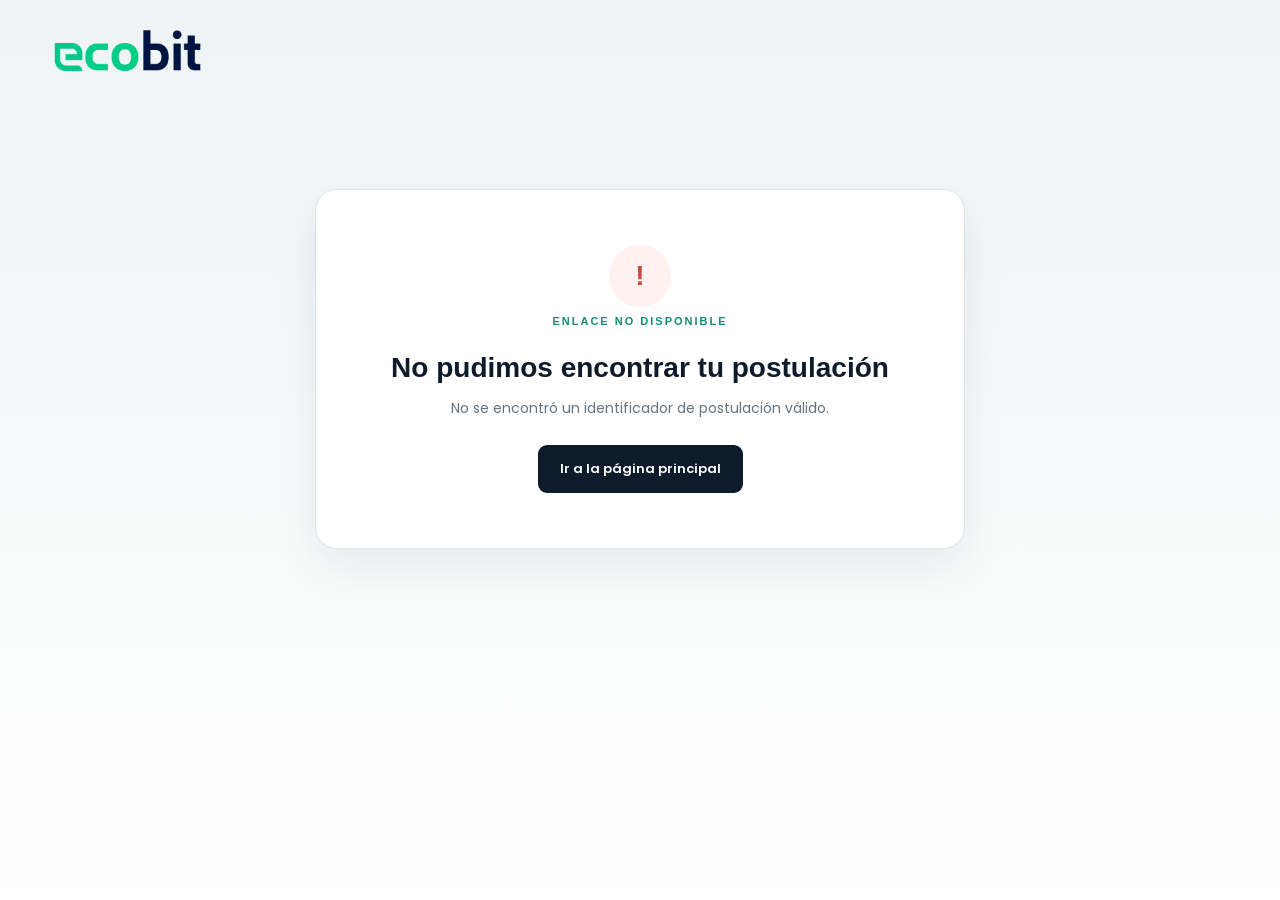
==== commit 79dcaaa2: "Update confirmar.html" ====
--- a/confirmar.html
+++ b/confirmar.html
@@ -15,7 +15,7 @@
     content="Confirmación de participación e inscripción en EcoBit Excellence."
   >
 
-  <link rel="icon" type="image/png" href="assets/ecobit.png">
+  <link rel="icon" type="image/png" href="assets/ecobit.webp">
   
   <title>
     Confirmación de inscripción | EcoBit Excellence
